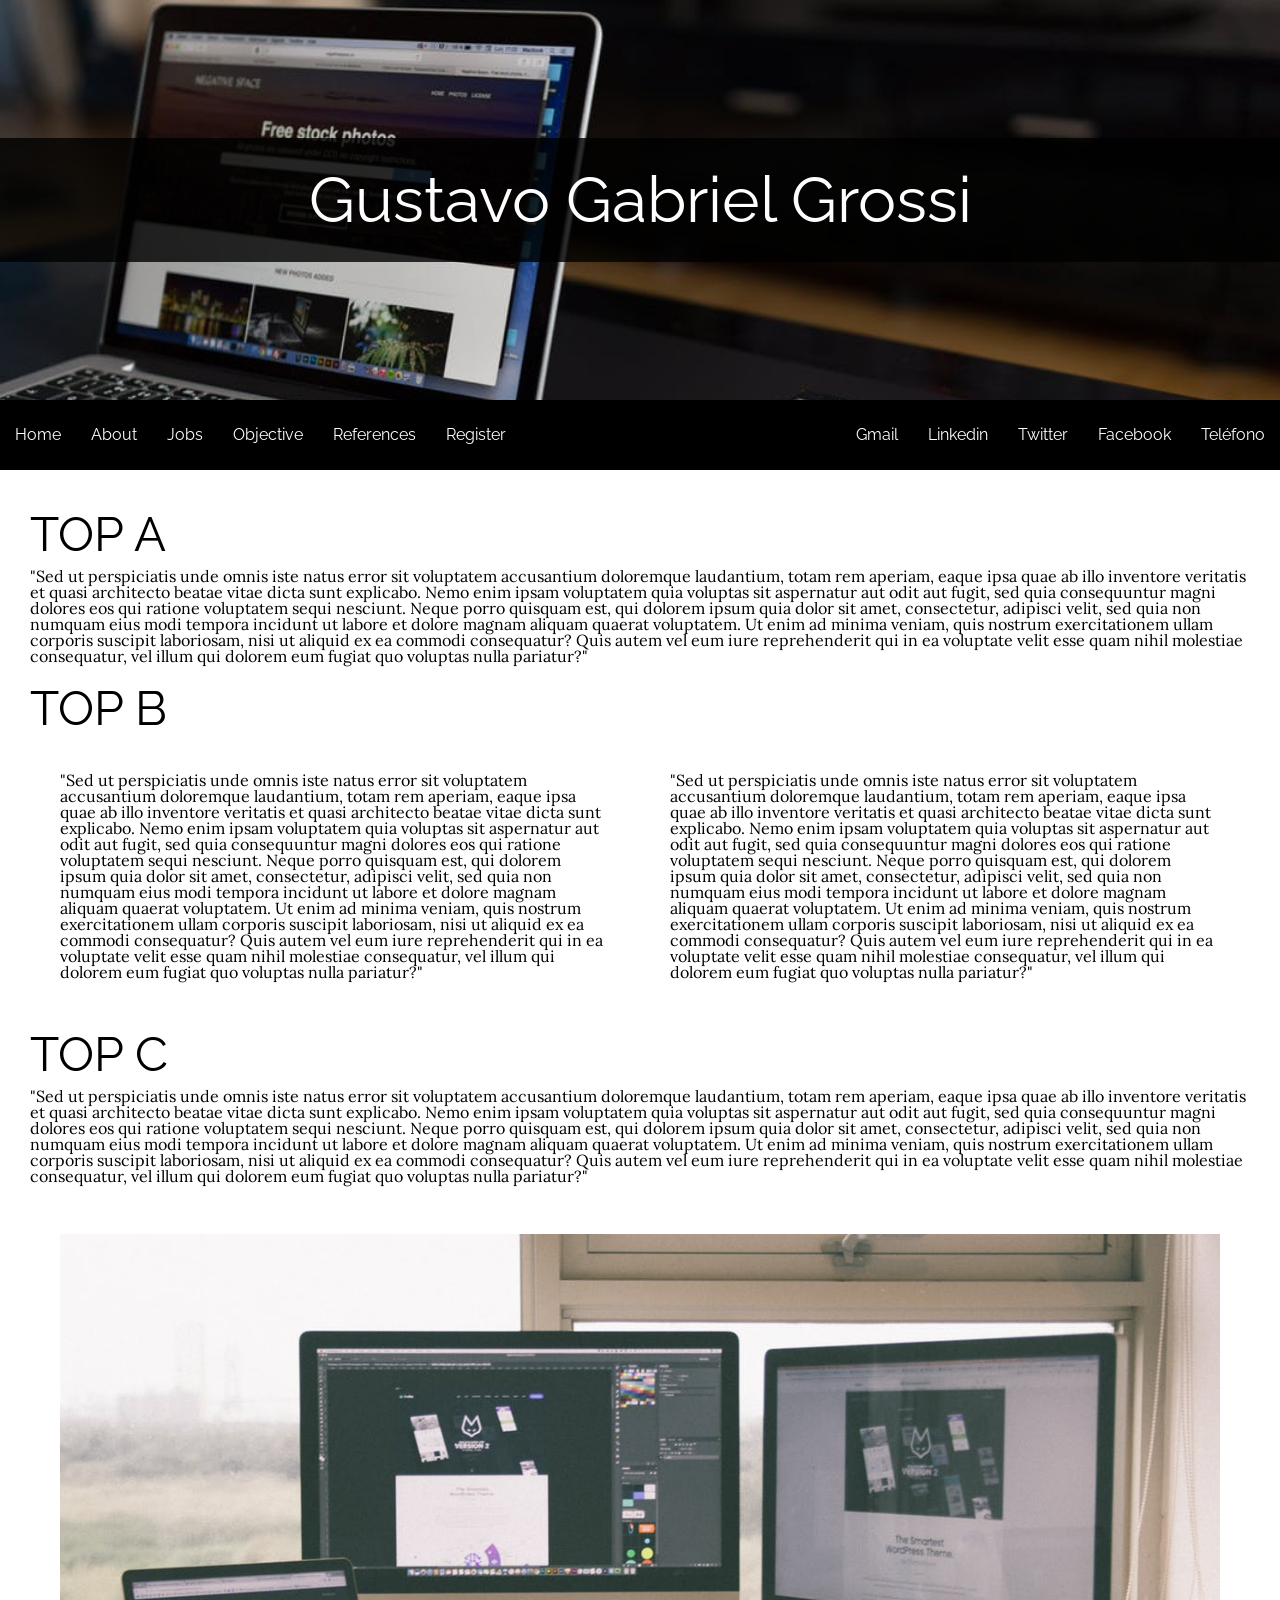
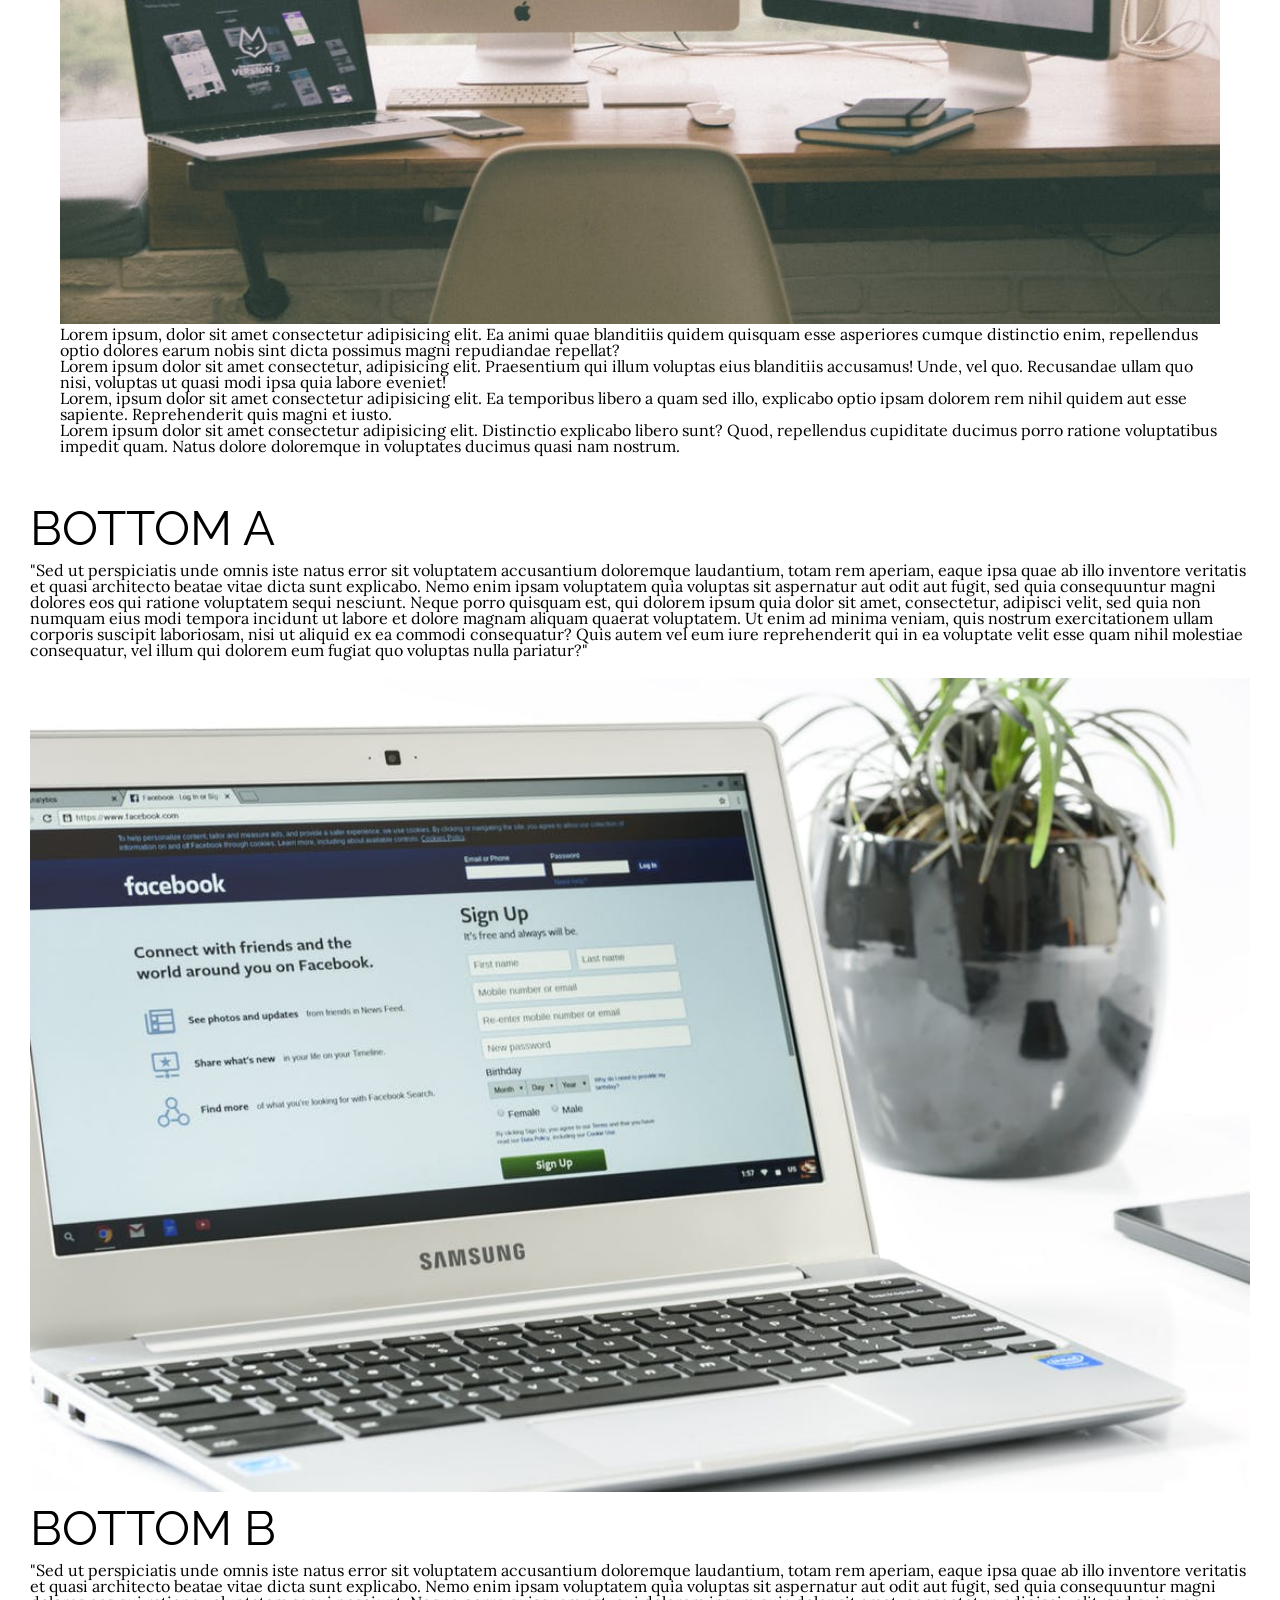
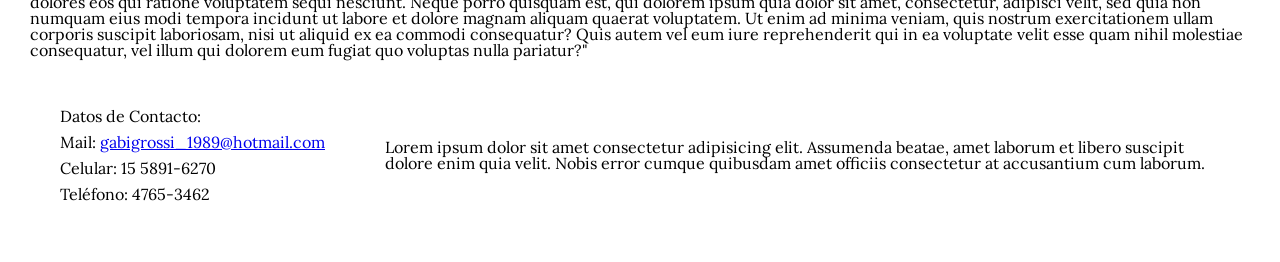
==== html/index.html @ 8b549873 "Update clase 5." ====
<!DOCTYPE html>
<html>

<head>
    <meta charset="utf-8" />
    <meta http-equiv="X-UA-Compatible" content="IE=edge">
    <title>My Web</title>
    <meta name="viewport" content="width=device-width, initial-scale=1">
    <link rel="stylesheet" type="text/css" href="../css/default.css" />
</head>

<body>
    <!-- Make a comment with pushing CRTL+K->C  -->
    <header class="header">
        <div id="header-img">
            <div id="header-text">
                <h1 class="text-center">Gustavo Gabriel Grossi</h1>
            </div>
        </div>
        <nav id="nav">
            <ul class="navbar">
                <li>
                    <a href="index.html">Home</a>
                </li>
                <li>
                    <a href="about.html">About</a>
                </li>
                <li>
                    <a href="jobs.html">Jobs</a>
                </li>
                <li>
                    <a href="objective.html">Objective</a>
                </li>
                <li>
                    <a href="references.html">References</a>
                </li>
                <li>
                    <a href="register.html">Register</a>
                </li>
            </ul>
            <ul class="navbar-content">
                <li>
                    <a href="#">Teléfono</a>
                </li>
                <li>
                    <a href="#">Facebook</a>
                </li>
                <li>
                    <a href="#">Twitter</a>
                </li>
                <li>
                    <a href="#">Linkedin</a>
                </li>
                <li>
                    <a href="#">Gmail</a>
                </li>

            </ul>

        </nav>
    </header>

    <div class="wrapper">
        <section id="top-a">
            <div class="h2">TOP A</div>
            <p>"Sed ut perspiciatis unde omnis iste natus error sit voluptatem accusantium doloremque laudantium, totam rem aperiam, eaque ipsa quae ab illo inventore veritatis et quasi architecto beatae vitae dicta sunt explicabo. Nemo enim ipsam voluptatem
                quia voluptas sit aspernatur aut odit aut fugit, sed quia consequuntur magni dolores eos qui ratione voluptatem sequi nesciunt. Neque porro quisquam est, qui dolorem ipsum quia dolor sit amet, consectetur, adipisci velit, sed quia non
                numquam eius modi tempora incidunt ut labore et dolore magnam aliquam quaerat voluptatem. Ut enim ad minima veniam, quis nostrum exercitationem ullam corporis suscipit laboriosam, nisi ut aliquid ex ea commodi consequatur? Quis autem vel
                eum iure reprehenderit qui in ea voluptate velit esse quam nihil molestiae consequatur, vel illum qui dolorem eum fugiat quo voluptas nulla pariatur?"</p>
        </section>
        <section id="top-b">
            <div class="h2">TOP B</div>
            <div class="grid">
                <div class="width-1-2">"Sed ut perspiciatis unde omnis iste natus error sit voluptatem accusantium doloremque laudantium, totam rem aperiam, eaque ipsa quae ab illo inventore veritatis et quasi architecto beatae vitae dicta sunt explicabo. Nemo enim ipsam voluptatem
                    quia voluptas sit aspernatur aut odit aut fugit, sed quia consequuntur magni dolores eos qui ratione voluptatem sequi nesciunt. Neque porro quisquam est, qui dolorem ipsum quia dolor sit amet, consectetur, adipisci velit, sed quia
                    non numquam eius modi tempora incidunt ut labore et dolore magnam aliquam quaerat voluptatem. Ut enim ad minima veniam, quis nostrum exercitationem ullam corporis suscipit laboriosam, nisi ut aliquid ex ea commodi consequatur? Quis
                    autem vel eum iure reprehenderit qui in ea voluptate velit esse quam nihil molestiae consequatur, vel illum qui dolorem eum fugiat quo voluptas nulla pariatur?"</div>
                <div class="width-1-2">"Sed ut perspiciatis unde omnis iste natus error sit voluptatem accusantium doloremque laudantium, totam rem aperiam, eaque ipsa quae ab illo inventore veritatis et quasi architecto beatae vitae dicta sunt explicabo. Nemo enim ipsam voluptatem
                    quia voluptas sit aspernatur aut odit aut fugit, sed quia consequuntur magni dolores eos qui ratione voluptatem sequi nesciunt. Neque porro quisquam est, qui dolorem ipsum quia dolor sit amet, consectetur, adipisci velit, sed quia
                    non numquam eius modi tempora incidunt ut labore et dolore magnam aliquam quaerat voluptatem. Ut enim ad minima veniam, quis nostrum exercitationem ullam corporis suscipit laboriosam, nisi ut aliquid ex ea commodi consequatur? Quis
                    autem vel eum iure reprehenderit qui in ea voluptate velit esse quam nihil molestiae consequatur, vel illum qui dolorem eum fugiat quo voluptas nulla pariatur?"</div>
            </div>
        </section>
        <section id="top-c">
            <div class="h2">TOP C</div>
            <p>"Sed ut perspiciatis unde omnis iste natus error sit voluptatem accusantium doloremque laudantium, totam rem aperiam, eaque ipsa quae ab illo inventore veritatis et quasi architecto beatae vitae dicta sunt explicabo. Nemo enim ipsam voluptatem
                quia voluptas sit aspernatur aut odit aut fugit, sed quia consequuntur magni dolores eos qui ratione voluptatem sequi nesciunt. Neque porro quisquam est, qui dolorem ipsum quia dolor sit amet, consectetur, adipisci velit, sed quia non
                numquam eius modi tempora incidunt ut labore et dolore magnam aliquam quaerat voluptatem. Ut enim ad minima veniam, quis nostrum exercitationem ullam corporis suscipit laboriosam, nisi ut aliquid ex ea commodi consequatur? Quis autem vel
                eum iure reprehenderit qui in ea voluptate velit esse quam nihil molestiae consequatur, vel illum qui dolorem eum fugiat quo voluptas nulla pariatur?"</p>
        </section>
        <section id="main">
            <article id="article">
                <img src="../image/pexels-photo-251225.jpeg" width="450x">
                <p>Lorem ipsum, dolor sit amet consectetur adipisicing elit. Ea animi quae blanditiis quidem quisquam esse asperiores cumque distinctio enim, repellendus optio dolores earum nobis sint dicta possimus magni repudiandae repellat?</p>
                <p>Lorem ipsum dolor sit amet consectetur, adipisicing elit. Praesentium qui illum voluptas eius blanditiis accusamus! Unde, vel quo. Recusandae ullam quo nisi, voluptas ut quasi modi ipsa quia labore eveniet!</p>
                <p>Lorem, ipsum dolor sit amet consectetur adipisicing elit. Ea temporibus libero a quam sed illo, explicabo optio ipsam dolorem rem nihil quidem aut esse sapiente. Reprehenderit quis magni et iusto.</p>
                <p>Lorem ipsum dolor sit amet consectetur adipisicing elit. Distinctio explicabo libero sunt? Quod, repellendus cupiditate ducimus porro ratione voluptatibus impedit quam. Natus dolore doloremque in voluptates ducimus quasi nam nostrum.</p>
            </article>
        </section>
        <section id="bottom-a">
            <div class="h2">BOTTOM A</div>
            <p>"Sed ut perspiciatis unde omnis iste natus error sit voluptatem accusantium doloremque laudantium, totam rem aperiam, eaque ipsa quae ab illo inventore veritatis et quasi architecto beatae vitae dicta sunt explicabo. Nemo enim ipsam voluptatem
                quia voluptas sit aspernatur aut odit aut fugit, sed quia consequuntur magni dolores eos qui ratione voluptatem sequi nesciunt. Neque porro quisquam est, qui dolorem ipsum quia dolor sit amet, consectetur, adipisci velit, sed quia non
                numquam eius modi tempora incidunt ut labore et dolore magnam aliquam quaerat voluptatem. Ut enim ad minima veniam, quis nostrum exercitationem ullam corporis suscipit laboriosam, nisi ut aliquid ex ea commodi consequatur? Quis autem vel
                eum iure reprehenderit qui in ea voluptate velit esse quam nihil molestiae consequatur, vel illum qui dolorem eum fugiat quo voluptas nulla pariatur?"</p>
        </section>
        <section id="bottom-b">
            <img src="../image/facebook-login-office-laptop-business-162622.jpeg">
            <div class="h2">BOTTOM B</div>
            <p>"Sed ut perspiciatis unde omnis iste natus error sit voluptatem accusantium doloremque laudantium, totam rem aperiam, eaque ipsa quae ab illo inventore veritatis et quasi architecto beatae vitae dicta sunt explicabo. Nemo enim ipsam voluptatem
                quia voluptas sit aspernatur aut odit aut fugit, sed quia consequuntur magni dolores eos qui ratione voluptatem sequi nesciunt. Neque porro quisquam est, qui dolorem ipsum quia dolor sit amet, consectetur, adipisci velit, sed quia non
                numquam eius modi tempora incidunt ut labore et dolore magnam aliquam quaerat voluptatem. Ut enim ad minima veniam, quis nostrum exercitationem ullam corporis suscipit laboriosam, nisi ut aliquid ex ea commodi consequatur? Quis autem vel
                eum iure reprehenderit qui in ea voluptate velit esse quam nihil molestiae consequatur, vel illum qui dolorem eum fugiat quo voluptas nulla pariatur?"</p>
        </section>
        <footer class="grid" id="footer">
            <section class="width-1-2">
                <p>Datos de Contacto:</p>
                <ul class="list">
                    <li>Mail: <a href="mailt:gabigrossi_1989@hotmail.com">gabigrossi_1989@hotmail.com</a></li>
                    <li>Celular: 15 5891-6270</li>
                    <li>Teléfono: 4765-3462</li>
                </ul>
            </section>
            <section class="width-1-2">
                <p>Lorem ipsum dolor sit amet consectetur adipisicing elit. Assumenda beatae, amet laborum et libero suscipit dolore enim quia velit. Nobis error cumque quibusdam amet officiis consectetur at accusantium cum laborum.</p>
            </section>
        </footer>
    </div>
</body>

</html>
---- css/default.css ----
@import url('https://fonts.googleapis.com/css?family=Raleway');
@import url('https://fonts.googleapis.com/css?family=Lora');

/****
STYLE GUIDE
0. RESET
1. LAYOUT
    0. MARGINS
    1. LIST
    2. GRID
    3. TEXT
2. NAVBAR
3. SPECIFICS ITEMS
4. MEDIAQUERY
-----------------
*/


/* -------- 0. RESET -------- */


/* http://meyerweb.com/eric/tools/css/reset/ 
v2.0 | 20110126
License: none (public domain)
*/

html,
body,
div,
span,
applet,
object,
iframe,
h1,
h2,
h3,
h4,
h5,
h6,
p,
blockquote,
pre,
a,
abbr,
acronym,
address,
big,
cite,
code,
del,
dfn,
em,
img,
ins,
kbd,
q,
s,
samp,
small,
strike,
strong,
sub,
sup,
tt,
var,
b,
u,
i,
center,
dl,
dt,
dd,
ol,
ul,
li,
fieldset,
form,
label,
legend,
table,
caption,
tbody,
tfoot,
thead,
tr,
th,
td,
article,
aside,
canvas,
details,
embed,
figure,
figcaption,
footer,
header,
hgroup,
menu,
nav,
output,
ruby,
section,
summary,
time,
mark,
audio,
video {
    margin: 0;
    padding: 0;
    border: 0;
    font-size: 100%;
    font: inherit;
    vertical-align: baseline;
}


/* HTML5 display-role reset for older browsers */

article,
aside,
details,
figcaption,
figure,
footer,
header,
hgroup,
menu,
nav,
section {
    display: block;
}

body {
    line-height: 1;
}

ol,
ul {
    list-style: none;
}

blockquote,
q {
    quotes: none;
}

blockquote:before,
blockquote:after,
q:before,
q:after {
    content: '';
    content: none;
}

table {
    border-collapse: collapse;
    border-spacing: 0;
}


/* -------- 1. LAYOUT -------- */

body {
    text-align: center;
    font: 1rem/1 'Roboto';
    background: rgb(6, 1, 48);
    max-width: 2200px;
    margin: auto;
}

div.wrapper {
    text-align: left;
    background: white;
    padding: 30px;
    max-width: 2200px;
    margin: auto;
    font-family: 'Lora', serif;
}

h1,
.h1 {
    font-size: 4rem;
    font-family: 'Raleway', sans-serif;
    margin: 10px 0px;
}

h2,
.h2 {
    font-size: 3rem;
    font-family: 'Raleway', sans-serif;
    margin: 10px 0px;
}

section {
    margin-top: 20px;
}

img {
    width: 100%;
    height: auto;
}


/* ---- 0. MARGINS ---- */

.margin-small-top {
    margin-top: 8px;
}

.margin-top {
    margin-top: 16px;
}

.margin-large-top {
    margin-top: 22px;
}

.margin-small-bottom {
    margin-bottom: 8px;
}

.margin-bottom {
    margin-bottom: 16px;
}

.margin-large-bottom {
    margin-bottom: 22px;
}

.margin-remove-top {
    margin-top: 0;
}

.margin-remove-bottom {
    margin-top: 0;
}


/* ---- 1. LIST ---- */

.list li {
    margin-top: 10px;
    list-style-type: none;
}

.list-inline {
    padding-left: 0;
}

.list-inline li {
    display: inline;
}


/* ---- 2. GRID ---- */

.grid {
    display: grid;
    grid-template-columns: auto auto auto;
}

.grid>.width-1-2 {
    padding: 30px;
    vertical-align: middle;
    align-content: center;
}


/* ---- 3. TEXT ---- */

.text-center {
    text-align: center;
}

.text-middle {
    display: flex;
    align-items: center;
}


/* -------- 2. NAVBAR -------- */

nav {
    overflow: hidden;
    background: #000;
    width: 100%
}

ul.navbar,
ul.navbar-content {
    list-style-type: none;
    margin: 0;
    padding: 0;
    font-family: 'Raleway', sans-serif;
}

.navbar li {
    float: left;
}

.navbar li a {
    padding: 15px 15px;
    color: #fff;
    text-decoration: none;
    text-align: center;
    height: 40px;
    display: flex;
    align-items: center;
}

.navbar li a:hover,
.navbar-content li a:hover {
    background: #ddd;
    color: #222;
}

.navbar-content li {
    float: right;
}

.navbar-content li a {
    text-align: center;
    display: flex;
    height: 40px;
    align-items: center;
    justify-content: flex-end;
    padding: 15px 15px;
    text-decoration: none;
    color: #fff;
}


/* -------- 3. SPECIFICS ITEMS -------- */

#header-img {
    background-image: url(../image/pexels-photo.jpg);
    background-size: cover;
    background-position: 50% 50%;
    background-repeat: no-repeat;
    background-attachment: fixed;
    min-height: 400px;
    display: flex;
    align-items: center;
}

#header-text {
    background-color: rgba(0, 0, 0, 0.8);
    color: white;
    width: 100%;
    text-align: center;
    display: flex;
    align-items: center;
    justify-content: center;
    padding: 20px;
}

#main {
    display: grid;
    grid-template-columns: auto auto auto;
}

#top-a {
    margin-top: 0;
}

#article {
    float: left;
    padding: 30px;
}

#aside {
    float: left;
    padding: 30px;
}

#footer {
    clear: both;
    width: 100%;
}


/* -------- 4. MEDIAQUERY -------- */

@media screen and (max-device-width: 1024px) {
    .navbar-content li a {
        display: none;
    }
}

@media screen and (max-device-width: 780px) {
    h1,
    .h1 {
        font-size: 3rem;
        font-family: 'Raleway', sans-serif;
        margin: 10px 0px;
    }
    h2,
    .h2 {
        font-size: 2rem;
        font-family: 'Raleway', sans-serif;
        margin: 10px 0px;
    }
    .grid {
        display: block;
    }
    .grid>.width-1-2 {
        text-align: left;
        padding: inherit;
    }
    #article {
        float: left;
        padding: inherit;
    }
}

@media screen and (max-device-width: 480px) {
    h1,
    .h1 {
        font-size: 32px;
        font-family: 'Raleway', sans-serif;
        margin: 10px 0px;
    }
    h2,
    .h2 {
        font-size: 24px;
        font-family: 'Raleway', sans-serif;
        margin: 10px 0px;
    }
}
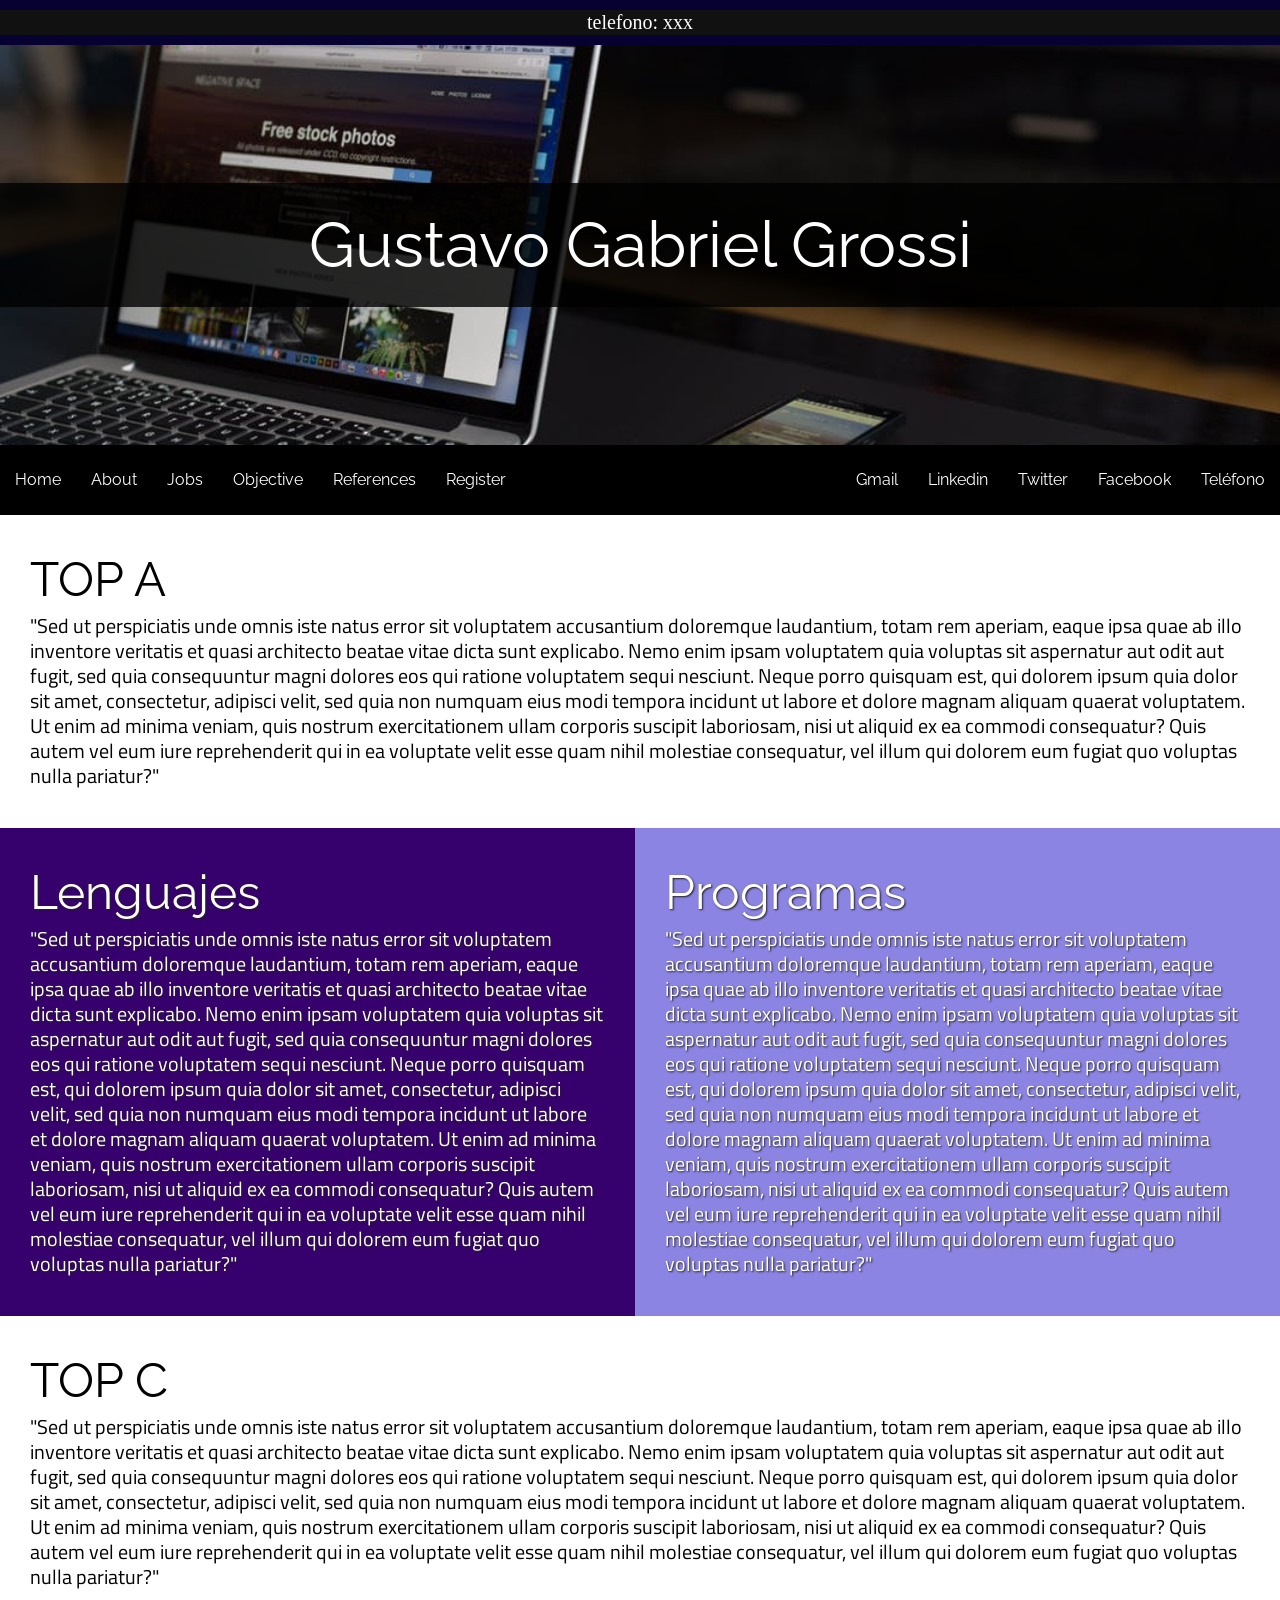
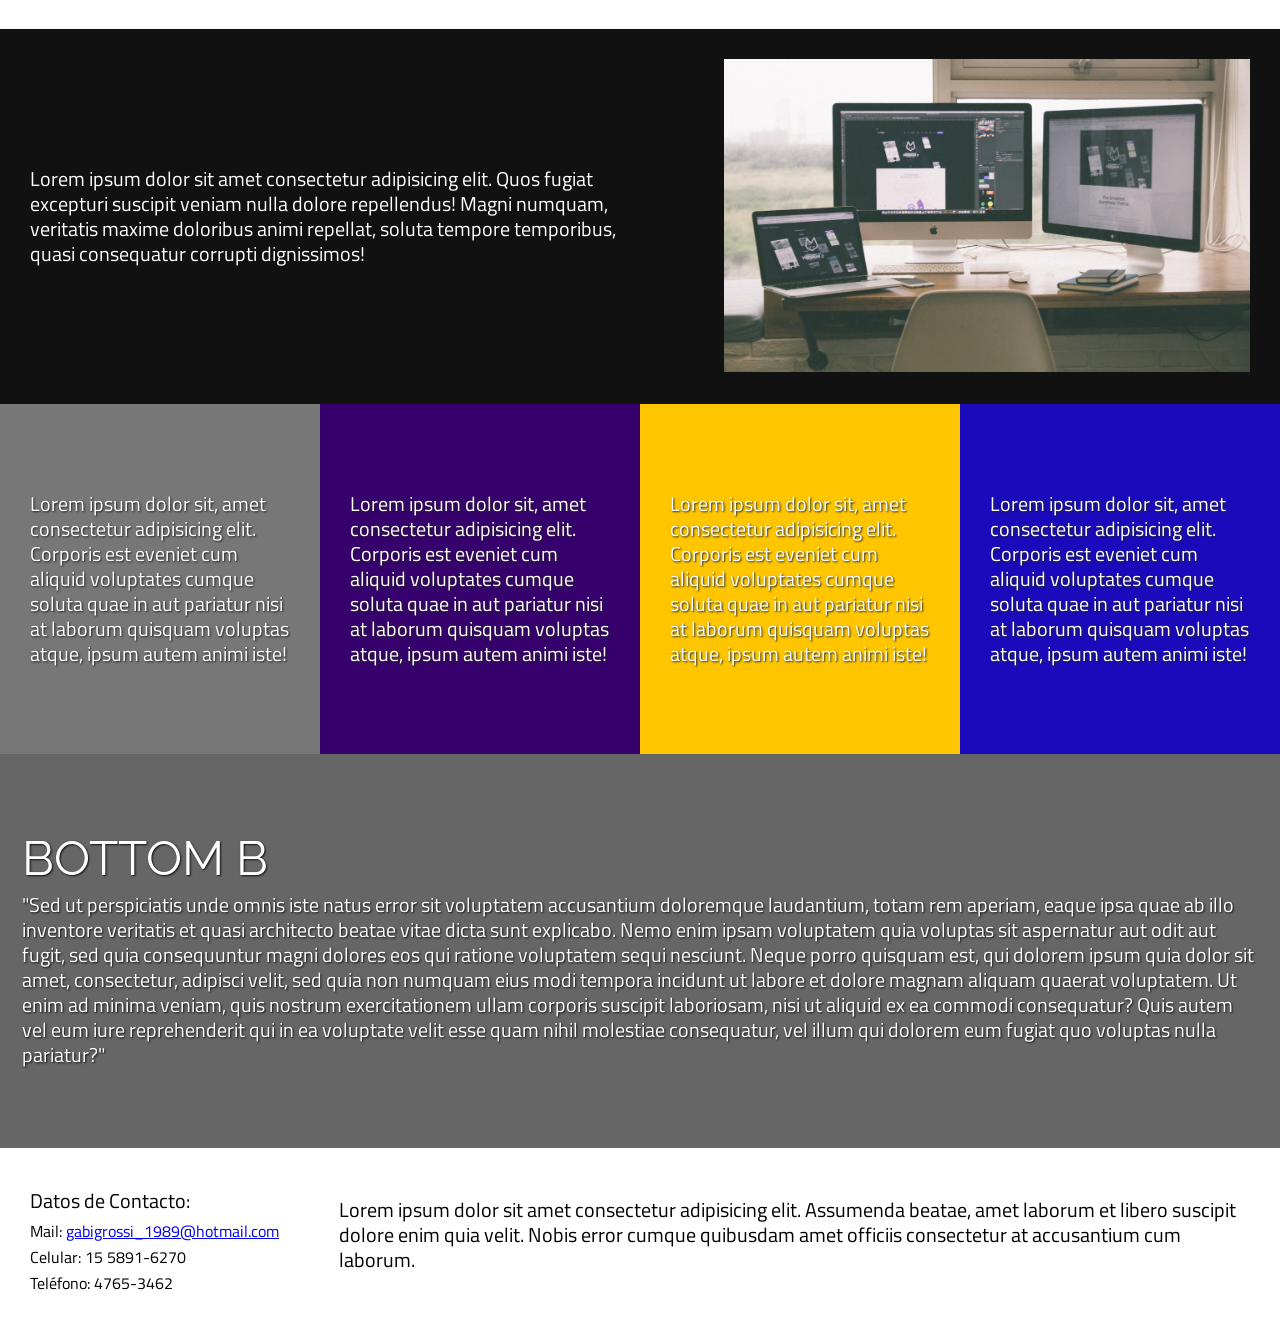
==== commit a687823f: "Update the project" ====
--- a/html/index.html
+++ b/html/index.html
@@ -12,6 +12,9 @@
 <body>
     <!-- Make a comment with pushing CRTL+K->C  -->
     <header class="header">
+        <div id="toolbar" class="full-container second-background">
+            <p>telefono: xxx</p>
+        </div>
         <div id="header-img">
             <div id="header-text">
                 <h1 class="text-center">Gustavo Gabriel Grossi</h1>
@@ -68,17 +71,22 @@
                 numquam eius modi tempora incidunt ut labore et dolore magnam aliquam quaerat voluptatem. Ut enim ad minima veniam, quis nostrum exercitationem ullam corporis suscipit laboriosam, nisi ut aliquid ex ea commodi consequatur? Quis autem vel
                 eum iure reprehenderit qui in ea voluptate velit esse quam nihil molestiae consequatur, vel illum qui dolorem eum fugiat quo voluptas nulla pariatur?"</p>
         </section>
-        <section id="top-b">
-            <div class="h2">TOP B</div>
+        <section id="top-b" class="full-container first-background">
             <div class="grid">
-                <div class="width-1-2">"Sed ut perspiciatis unde omnis iste natus error sit voluptatem accusantium doloremque laudantium, totam rem aperiam, eaque ipsa quae ab illo inventore veritatis et quasi architecto beatae vitae dicta sunt explicabo. Nemo enim ipsam voluptatem
-                    quia voluptas sit aspernatur aut odit aut fugit, sed quia consequuntur magni dolores eos qui ratione voluptatem sequi nesciunt. Neque porro quisquam est, qui dolorem ipsum quia dolor sit amet, consectetur, adipisci velit, sed quia
-                    non numquam eius modi tempora incidunt ut labore et dolore magnam aliquam quaerat voluptatem. Ut enim ad minima veniam, quis nostrum exercitationem ullam corporis suscipit laboriosam, nisi ut aliquid ex ea commodi consequatur? Quis
-                    autem vel eum iure reprehenderit qui in ea voluptate velit esse quam nihil molestiae consequatur, vel illum qui dolorem eum fugiat quo voluptas nulla pariatur?"</div>
-                <div class="width-1-2">"Sed ut perspiciatis unde omnis iste natus error sit voluptatem accusantium doloremque laudantium, totam rem aperiam, eaque ipsa quae ab illo inventore veritatis et quasi architecto beatae vitae dicta sunt explicabo. Nemo enim ipsam voluptatem
-                    quia voluptas sit aspernatur aut odit aut fugit, sed quia consequuntur magni dolores eos qui ratione voluptatem sequi nesciunt. Neque porro quisquam est, qui dolorem ipsum quia dolor sit amet, consectetur, adipisci velit, sed quia
-                    non numquam eius modi tempora incidunt ut labore et dolore magnam aliquam quaerat voluptatem. Ut enim ad minima veniam, quis nostrum exercitationem ullam corporis suscipit laboriosam, nisi ut aliquid ex ea commodi consequatur? Quis
-                    autem vel eum iure reprehenderit qui in ea voluptate velit esse quam nihil molestiae consequatur, vel illum qui dolorem eum fugiat quo voluptas nulla pariatur?"</div>
+                <div class="panel-box panel-box-second">
+                    <h2>Lenguajes</h2>
+                    <p>"Sed ut perspiciatis unde omnis iste natus error sit voluptatem accusantium doloremque laudantium, totam rem aperiam, eaque ipsa quae ab illo inventore veritatis et quasi architecto beatae vitae dicta sunt explicabo. Nemo enim ipsam
+                        voluptatem quia voluptas sit aspernatur aut odit aut fugit, sed quia consequuntur magni dolores eos qui ratione voluptatem sequi nesciunt. Neque porro quisquam est, qui dolorem ipsum quia dolor sit amet, consectetur, adipisci velit,
+                        sed quia non numquam eius modi tempora incidunt ut labore et dolore magnam aliquam quaerat voluptatem. Ut enim ad minima veniam, quis nostrum exercitationem ullam corporis suscipit laboriosam, nisi ut aliquid ex ea commodi consequatur?
+                        Quis autem vel eum iure reprehenderit qui in ea voluptate velit esse quam nihil molestiae consequatur, vel illum qui dolorem eum fugiat quo voluptas nulla pariatur?"</p>
+                </div>
+                <div class="panel-box panel-box-third">
+                    <h2>Programas</h2>
+                    <p>"Sed ut perspiciatis unde omnis iste natus error sit voluptatem accusantium doloremque laudantium, totam rem aperiam, eaque ipsa quae ab illo inventore veritatis et quasi architecto beatae vitae dicta sunt explicabo. Nemo enim ipsam
+                        voluptatem quia voluptas sit aspernatur aut odit aut fugit, sed quia consequuntur magni dolores eos qui ratione voluptatem sequi nesciunt. Neque porro quisquam est, qui dolorem ipsum quia dolor sit amet, consectetur, adipisci velit,
+                        sed quia non numquam eius modi tempora incidunt ut labore et dolore magnam aliquam quaerat voluptatem. Ut enim ad minima veniam, quis nostrum exercitationem ullam corporis suscipit laboriosam, nisi ut aliquid ex ea commodi consequatur?
+                        Quis autem vel eum iure reprehenderit qui in ea voluptate velit esse quam nihil molestiae consequatur, vel illum qui dolorem eum fugiat quo voluptas nulla pariatur?"</p>
+                </div>
             </div>
         </section>
         <section id="top-c">
@@ -88,29 +96,53 @@
                 numquam eius modi tempora incidunt ut labore et dolore magnam aliquam quaerat voluptatem. Ut enim ad minima veniam, quis nostrum exercitationem ullam corporis suscipit laboriosam, nisi ut aliquid ex ea commodi consequatur? Quis autem vel
                 eum iure reprehenderit qui in ea voluptate velit esse quam nihil molestiae consequatur, vel illum qui dolorem eum fugiat quo voluptas nulla pariatur?"</p>
         </section>
-        <section id="main">
-            <article id="article">
-                <img src="../image/pexels-photo-251225.jpeg" width="450x">
-                <p>Lorem ipsum, dolor sit amet consectetur adipisicing elit. Ea animi quae blanditiis quidem quisquam esse asperiores cumque distinctio enim, repellendus optio dolores earum nobis sint dicta possimus magni repudiandae repellat?</p>
-                <p>Lorem ipsum dolor sit amet consectetur, adipisicing elit. Praesentium qui illum voluptas eius blanditiis accusamus! Unde, vel quo. Recusandae ullam quo nisi, voluptas ut quasi modi ipsa quia labore eveniet!</p>
-                <p>Lorem, ipsum dolor sit amet consectetur adipisicing elit. Ea temporibus libero a quam sed illo, explicabo optio ipsam dolorem rem nihil quidem aut esse sapiente. Reprehenderit quis magni et iusto.</p>
-                <p>Lorem ipsum dolor sit amet consectetur adipisicing elit. Distinctio explicabo libero sunt? Quod, repellendus cupiditate ducimus porro ratione voluptatibus impedit quam. Natus dolore doloremque in voluptates ducimus quasi nam nostrum.</p>
+        <section id="main" class="full-container second-background">
+            <article id="article" class="flex flex-middle uk-flex-wrap flex-space-between">
+                <div>
+                    <h2></h2>
+                    <p>
+                        Lorem ipsum dolor sit amet consectetur adipisicing elit. Quos fugiat excepturi suscipit veniam nulla dolore repellendus! Magni numquam, veritatis maxime doloribus animi repellat, soluta tempore temporibus, quasi consequatur corrupti dignissimos!
+                    </p>
+                </div>
             </article>
+            <aside id="aside">
+                <img src="../image/pexels-photo-251225.jpeg">
+            </aside>
         </section>
-        <section id="bottom-a">
-            <div class="h2">BOTTOM A</div>
-            <p>"Sed ut perspiciatis unde omnis iste natus error sit voluptatem accusantium doloremque laudantium, totam rem aperiam, eaque ipsa quae ab illo inventore veritatis et quasi architecto beatae vitae dicta sunt explicabo. Nemo enim ipsam voluptatem
-                quia voluptas sit aspernatur aut odit aut fugit, sed quia consequuntur magni dolores eos qui ratione voluptatem sequi nesciunt. Neque porro quisquam est, qui dolorem ipsum quia dolor sit amet, consectetur, adipisci velit, sed quia non
-                numquam eius modi tempora incidunt ut labore et dolore magnam aliquam quaerat voluptatem. Ut enim ad minima veniam, quis nostrum exercitationem ullam corporis suscipit laboriosam, nisi ut aliquid ex ea commodi consequatur? Quis autem vel
-                eum iure reprehenderit qui in ea voluptate velit esse quam nihil molestiae consequatur, vel illum qui dolorem eum fugiat quo voluptas nulla pariatur?"</p>
+        <section id="bottom-a" class="full-container">
+            <div class="grid" style="min-height: 350px;">
+                <div class="panel-box panel-box-first flex flex-middle">
+                    <p>
+                        Lorem ipsum dolor sit, amet consectetur adipisicing elit. Corporis est eveniet cum aliquid voluptates cumque soluta quae in aut pariatur nisi at laborum quisquam voluptas atque, ipsum autem animi iste!
+                    </p>
+                </div>
+                <div class="panel-box panel-box-fifth flex flex-middle">
+                    <p>
+                        Lorem ipsum dolor sit, amet consectetur adipisicing elit. Corporis est eveniet cum aliquid voluptates cumque soluta quae in aut pariatur nisi at laborum quisquam voluptas atque, ipsum autem animi iste!
+                    </p>
+                </div>
+                <div class="panel-box panel-box-sixth flex flex-middle">
+                    <p>
+                        Lorem ipsum dolor sit, amet consectetur adipisicing elit. Corporis est eveniet cum aliquid voluptates cumque soluta quae in aut pariatur nisi at laborum quisquam voluptas atque, ipsum autem animi iste!
+                    </p>
+                </div>
+                <div class="panel-box panel-box-forth flex flex-middle">
+                    <p>
+                        Lorem ipsum dolor sit, amet consectetur adipisicing elit. Corporis est eveniet cum aliquid voluptates cumque soluta quae in aut pariatur nisi at laborum quisquam voluptas atque, ipsum autem animi iste!
+                    </p>
+                </div>
+            </div>
         </section>
-        <section id="bottom-b">
-            <img src="../image/facebook-login-office-laptop-business-162622.jpeg">
-            <div class="h2">BOTTOM B</div>
-            <p>"Sed ut perspiciatis unde omnis iste natus error sit voluptatem accusantium doloremque laudantium, totam rem aperiam, eaque ipsa quae ab illo inventore veritatis et quasi architecto beatae vitae dicta sunt explicabo. Nemo enim ipsam voluptatem
-                quia voluptas sit aspernatur aut odit aut fugit, sed quia consequuntur magni dolores eos qui ratione voluptatem sequi nesciunt. Neque porro quisquam est, qui dolorem ipsum quia dolor sit amet, consectetur, adipisci velit, sed quia non
-                numquam eius modi tempora incidunt ut labore et dolore magnam aliquam quaerat voluptatem. Ut enim ad minima veniam, quis nostrum exercitationem ullam corporis suscipit laboriosam, nisi ut aliquid ex ea commodi consequatur? Quis autem vel
-                eum iure reprehenderit qui in ea voluptate velit esse quam nihil molestiae consequatur, vel illum qui dolorem eum fugiat quo voluptas nulla pariatur?"</p>
+        <section id="bottom-b" class="full-container" style="background-image: url('../image/facebook-login-office-laptop-business-162622.jpeg'); background-attachment: fixed; background-position: 50% 50%; background-size: cover; background-repeat: no-repeat;">
+            <div class="overlay-background padding-large flex flex-middle" style="min-height: 350px;">
+                <div>
+                    <div class="h2">BOTTOM B</div>
+                    <p>"Sed ut perspiciatis unde omnis iste natus error sit voluptatem accusantium doloremque laudantium, totam rem aperiam, eaque ipsa quae ab illo inventore veritatis et quasi architecto beatae vitae dicta sunt explicabo. Nemo enim ipsam
+                        voluptatem quia voluptas sit aspernatur aut odit aut fugit, sed quia consequuntur magni dolores eos qui ratione voluptatem sequi nesciunt. Neque porro quisquam est, qui dolorem ipsum quia dolor sit amet, consectetur, adipisci velit,
+                        sed quia non numquam eius modi tempora incidunt ut labore et dolore magnam aliquam quaerat voluptatem. Ut enim ad minima veniam, quis nostrum exercitationem ullam corporis suscipit laboriosam, nisi ut aliquid ex ea commodi consequatur?
+                        Quis autem vel eum iure reprehenderit qui in ea voluptate velit esse quam nihil molestiae consequatur, vel illum qui dolorem eum fugiat quo voluptas nulla pariatur?"</p>
+                </div>
+            </div>
         </section>
         <footer class="grid" id="footer">
             <section class="width-1-2">
--- a/css/default.css
+++ b/css/default.css
@@ -1,5 +1,5 @@
 @import url('https://fonts.googleapis.com/css?family=Raleway');
-@import url('https://fonts.googleapis.com/css?family=Lora');
+@import url('https://fonts.googleapis.com/css?family=Titillium+Web');
 
 /****
 STYLE GUIDE
@@ -171,37 +171,99 @@
 div.wrapper {
     text-align: left;
     background: white;
-    padding: 30px;
     max-width: 2200px;
     margin: auto;
-    font-family: 'Lora', serif;
+    font-family: 'Titillium Web', serif;
+}
+
+h1,
+h2,
+h3,
+h4,
+h5,
+h6,
+.h1,
+.h2,
+.h3,
+.h4,
+.h5,
+.h6 {
+    font-family: 'Raleway', sans-serif;
 }
 
 h1,
 .h1 {
     font-size: 4rem;
-    font-family: 'Raleway', sans-serif;
     margin: 10px 0px;
 }
 
 h2,
 .h2 {
     font-size: 3rem;
-    font-family: 'Raleway', sans-serif;
     margin: 10px 0px;
 }
 
+p {
+    font-size: 20px;
+    line-height: 25px;
+    margin: 10px 0px;
+}
+
 section {
-    margin-top: 20px;
+    padding: 30px;
+}
+
+section.full-container {
+    padding: 0px;
 }
 
 img {
-    width: 100%;
+    max-width: 100%;
     height: auto;
 }
 
+.flex {
+    display: flex;
+}
+
+.flex-middle {
+    align-items: center;
+}
+
+.flex-center {
+    justify-content: center;
+}
+
+.flex-wrap {
+    flex-wrap: wrap;
+}
+
+.flex-space-between {
+    align-content: space-between;
+}
+
+.flex-space-around {
+    align-content: space-around;
+}
+
 
 /* ---- 0. MARGINS ---- */
+
+.margin-small {
+    margin: 8px;
+}
+
+.margin {
+    margin: 16px;
+}
+
+.margin-large {
+    margin: 22px;
+}
+
+.margin-remove {
+    margin: 0;
+}
 
 .margin-small-top {
     margin-top: 8px;
@@ -215,6 +277,10 @@
     margin-top: 22px;
 }
 
+.margin-remove-top {
+    margin-top: 0;
+}
+
 .margin-small-bottom {
     margin-bottom: 8px;
 }
@@ -227,16 +293,127 @@
     margin-bottom: 22px;
 }
 
-.margin-remove-top {
-    margin-top: 0;
-}
-
 .margin-remove-bottom {
     margin-top: 0;
 }
 
-
-/* ---- 1. LIST ---- */
+.margin-small-left {
+    margin-left: 8px;
+}
+
+.margin-left {
+    margin-left: 16px;
+}
+
+.margin-large-left {
+    margin-left: 22px;
+}
+
+.margin-remove-left {
+    margin-top: 0;
+}
+
+.margin-small-right {
+    margin-right: 8px;
+}
+
+.margin-right {
+    margin-right: 16px;
+}
+
+.margin-large-right {
+    margin-right: 22px;
+}
+
+.margin-remove-right {
+    margin-right: 0;
+}
+
+
+/* ---- 1. PADDINGS ---- */
+
+.padding-small {
+    padding: 8px;
+}
+
+.padding {
+    padding: 16px;
+}
+
+.padding-large {
+    padding: 22px;
+}
+
+.padding-remove {
+    padding: 0;
+}
+
+.padding-small-top {
+    padding-top: 8px;
+}
+
+.padding-top {
+    padding-top: 16px;
+}
+
+.padding-large-top {
+    padding-top: 22px;
+}
+
+.padding-remove-top {
+    padding-top: 0;
+}
+
+.padding-small-bottom {
+    padding-bottom: 8px;
+}
+
+.padding-bottom {
+    padding-bottom: 16px;
+}
+
+.padding-large-bottom {
+    padding-bottom: 22px;
+}
+
+.padding-remove-bottom {
+    padding-top: 0;
+}
+
+.padding-small-left {
+    padding-left: 8px;
+}
+
+.padding-left {
+    padding-left: 16px;
+}
+
+.padding-large-left {
+    padding-left: 22px;
+}
+
+.padding-remove-left {
+    padding-top: 0;
+}
+
+.padding-small-right {
+    padding-right: 8px;
+}
+
+.padding-right {
+    padding-right: 16px;
+}
+
+.padding-large-right {
+    padding-right: 22px;
+}
+
+.padding-remove-right {
+    padding-right: 0;
+}
+
+
+/* ---- 2. LIST ---- */
 
 .list li {
     margin-top: 10px;
@@ -252,29 +429,105 @@
 }
 
 
-/* ---- 2. GRID ---- */
+/* ---- 3. GRID ---- */
 
 .grid {
     display: grid;
-    grid-template-columns: auto auto auto;
-}
-
-.grid>.width-1-2 {
+    grid-template-columns: auto auto auto auto auto auto auto auto auto auto auto auto;
+}
+
+.grid>* {
     padding: 30px;
     vertical-align: middle;
     align-content: center;
 }
 
 
-/* ---- 3. TEXT ---- */
+/* ---- 4. TEXT ---- */
 
 .text-center {
     text-align: center;
 }
 
-.text-middle {
-    display: flex;
-    align-items: center;
+.text-first {
+    color: #AD7CE0;
+}
+
+.text-second {
+    color: #A17D00;
+}
+
+.text-third {
+    color: #FFEF00;
+}
+
+.text-forth {
+    color: #FFC600;
+}
+
+.text-fifth {
+    color: #36006D;
+}
+
+.text-white {
+    color: #fff;
+}
+
+.text-black {
+    color: #000;
+}
+
+
+/* ---- 5. PANEL BOX ---- */
+
+.panel-box {
+    background-color: #111;
+    color: #fff;
+    padding: 30px;
+    text-shadow: 1px 1px 2px #222
+}
+
+.panel-box-first {
+    background-color: #777;
+}
+
+.panel-box-second {
+    background-color: #36006D;
+}
+
+.panel-box-third {
+    background-color: #8C84E2;
+}
+
+.panel-box-forth {
+    background-color: #1A0ABC;
+}
+
+.panel-box-fifth {
+    background-color: #36006D;
+}
+
+.panel-box-sixth {
+    background-color: #FFC600;
+}
+
+
+/* ---- 6. BACKGROUNDS ---- */
+
+.first-background {
+    background-color: #0A0070;
+    color: #fff;
+}
+
+.second-background {
+    background-color: #111;
+    color: #fff;
+}
+
+.overlay-background {
+    background-color: rgba(0, 0, 0, 0.6);
+    color: #fff;
+    text-shadow: 1px 1px 2px #111;
 }
 
 
@@ -407,9 +660,8 @@
         text-align: left;
         padding: inherit;
     }
-    #article {
-        float: left;
-        padding: inherit;
+    #aside {
+        display: none;
     }
 }
 
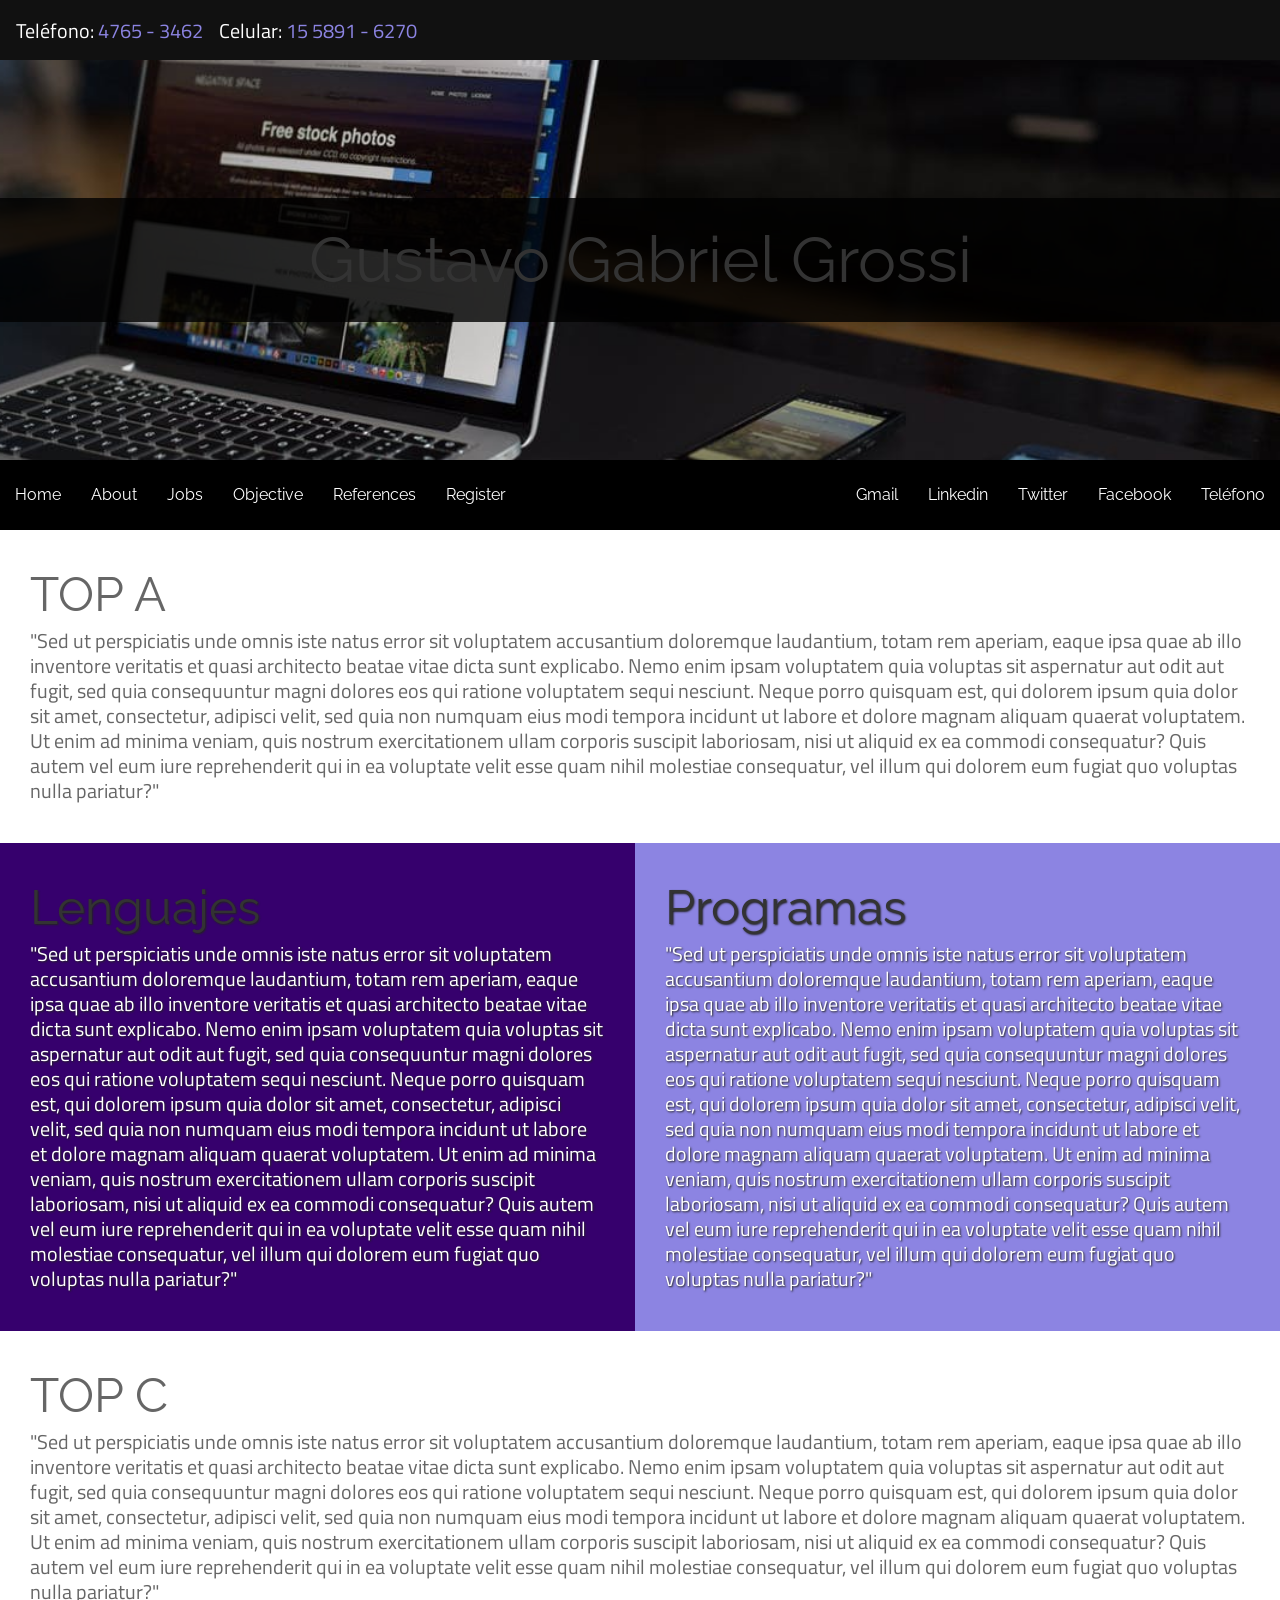
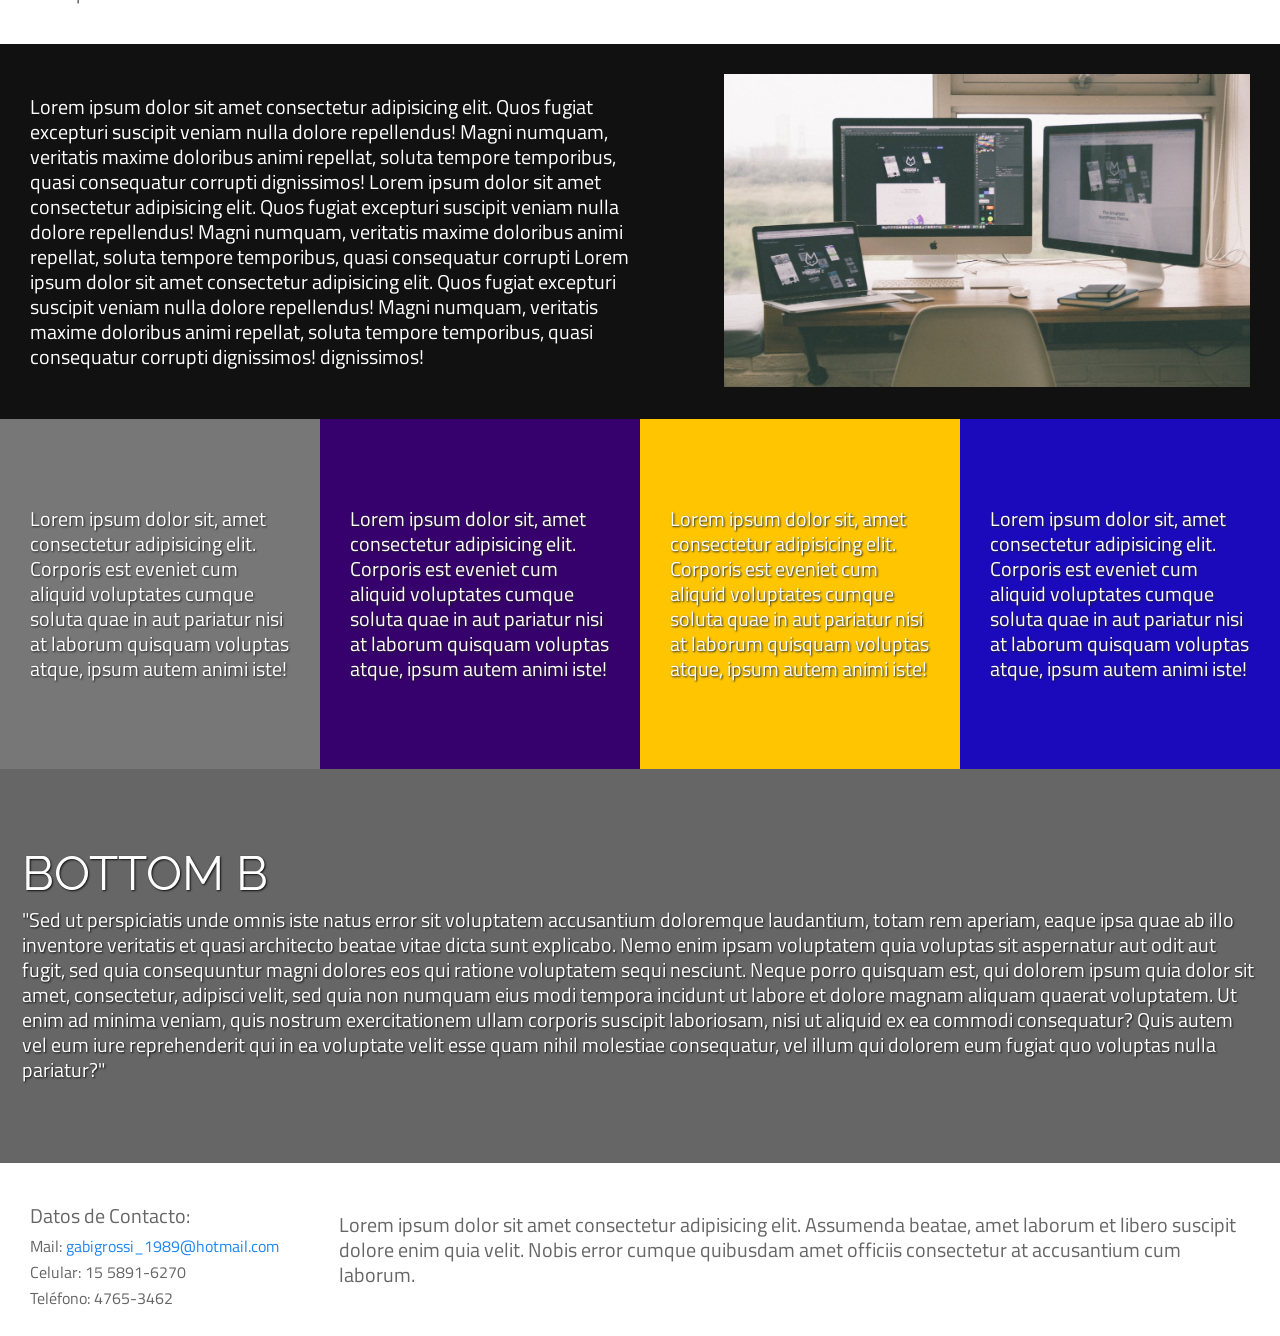
==== commit 3023b521: "Update this files" ====
--- a/html/index.html
+++ b/html/index.html
@@ -6,15 +6,27 @@
     <meta http-equiv="X-UA-Compatible" content="IE=edge">
     <title>My Web</title>
     <meta name="viewport" content="width=device-width, initial-scale=1">
+    <link rel="stylesheet" type="text/css" href="../css/uikit.min.css" />
+    <link rel="stylesheet" type="text/css" href="../css/uikit-rtl.min.css" />
     <link rel="stylesheet" type="text/css" href="../css/default.css" />
 </head>
 
 <body>
     <!-- Make a comment with pushing CRTL+K->C  -->
+    <!-- Menos texto y mas juego con las imágenes y las interacciones con el usuario  -->
     <header class="header">
-        <div id="toolbar" class="full-container second-background">
-            <p>telefono: xxx</p>
-        </div>
+        <section id="toolbar" class="full-container second-background width-100 flex flex-middle flex-space-between" style="min-height: 60px;">
+            <div class="padding-left">
+                <p class=" margin-remove">
+                    Teléfono: <a href="tel:541147653462">4765 - 3462</a>
+                </p>
+            </div>
+            <div class="padding-left">
+                <p class=" margin-remove">
+                    Celular: <a href="tel:5491158916270">15 5891 - 6270</a>
+                </p>
+            </div>
+        </section>
         <div id="header-img">
             <div id="header-text">
                 <h1 class="text-center">Gustavo Gabriel Grossi</h1>
@@ -97,17 +109,20 @@
                 eum iure reprehenderit qui in ea voluptate velit esse quam nihil molestiae consequatur, vel illum qui dolorem eum fugiat quo voluptas nulla pariatur?"</p>
         </section>
         <section id="main" class="full-container second-background">
-            <article id="article" class="flex flex-middle uk-flex-wrap flex-space-between">
+            <div id="article" class="flex flex-middle flex-space-between">
                 <div>
                     <h2></h2>
                     <p>
-                        Lorem ipsum dolor sit amet consectetur adipisicing elit. Quos fugiat excepturi suscipit veniam nulla dolore repellendus! Magni numquam, veritatis maxime doloribus animi repellat, soluta tempore temporibus, quasi consequatur corrupti dignissimos!
+                        Lorem ipsum dolor sit amet consectetur adipisicing elit. Quos fugiat excepturi suscipit veniam nulla dolore repellendus! Magni numquam, veritatis maxime doloribus animi repellat, soluta tempore temporibus, quasi consequatur corrupti dignissimos! Lorem
+                        ipsum dolor sit amet consectetur adipisicing elit. Quos fugiat excepturi suscipit veniam nulla dolore repellendus! Magni numquam, veritatis maxime doloribus animi repellat, soluta tempore temporibus, quasi consequatur corrupti
+                        Lorem ipsum dolor sit amet consectetur adipisicing elit. Quos fugiat excepturi suscipit veniam nulla dolore repellendus! Magni numquam, veritatis maxime doloribus animi repellat, soluta tempore temporibus, quasi consequatur corrupti
+                        dignissimos! dignissimos!
                     </p>
                 </div>
-            </article>
-            <aside id="aside">
+            </div>
+            <div id="aside">
                 <img src="../image/pexels-photo-251225.jpeg">
-            </aside>
+            </div>
         </section>
         <section id="bottom-a" class="full-container">
             <div class="grid" style="min-height: 350px;">
@@ -158,6 +173,8 @@
             </section>
         </footer>
     </div>
+    <script src="../js/uikit.min.js"></script>
+    <script src="../js/uikit-icons.min.js"></script>
 </body>
 
 </html>
--- a/css/default.css
+++ b/css/default.css
@@ -162,7 +162,8 @@
 
 body {
     text-align: center;
-    font: 1rem/1 'Roboto';
+    font: 1rem/1 'Titillium Web', 'Roboto', serif;
+    ;
     background: rgb(6, 1, 48);
     max-width: 2200px;
     margin: auto;
@@ -209,6 +210,10 @@
     margin: 10px 0px;
 }
 
+a {
+    text-decoration: none;
+}
+
 section {
     padding: 30px;
 }
@@ -244,6 +249,14 @@
 
 .flex-space-around {
     align-content: space-around;
+}
+
+.flex-end {
+    justify-content: flex-end;
+}
+
+.flex-start {
+    justify-content: flex-start;
 }
 
 
@@ -524,10 +537,26 @@
     color: #fff;
 }
 
+.second-background a {
+    color: #8C84E2;
+}
+
+.second-background a:hover {
+    color: #ddd;
+    text-decoration: underline #FFC600;
+}
+
 .overlay-background {
     background-color: rgba(0, 0, 0, 0.6);
     color: #fff;
     text-shadow: 1px 1px 2px #111;
+}
+
+
+/* ---- 7. WIDTHS ---- */
+
+.width-100 {
+    width: 100%;
 }
 
 
@@ -641,6 +670,9 @@
 }
 
 @media screen and (max-device-width: 780px) {
+    body {
+        margin-bottom: 70px;
+    }
     h1,
     .h1 {
         font-size: 3rem;
@@ -662,6 +694,12 @@
     }
     #aside {
         display: none;
+    }
+    #toolbar {
+        position: fixed;
+        bottom: 0;
+        display: block;
+        padding: 5px 0px;
     }
 }
 
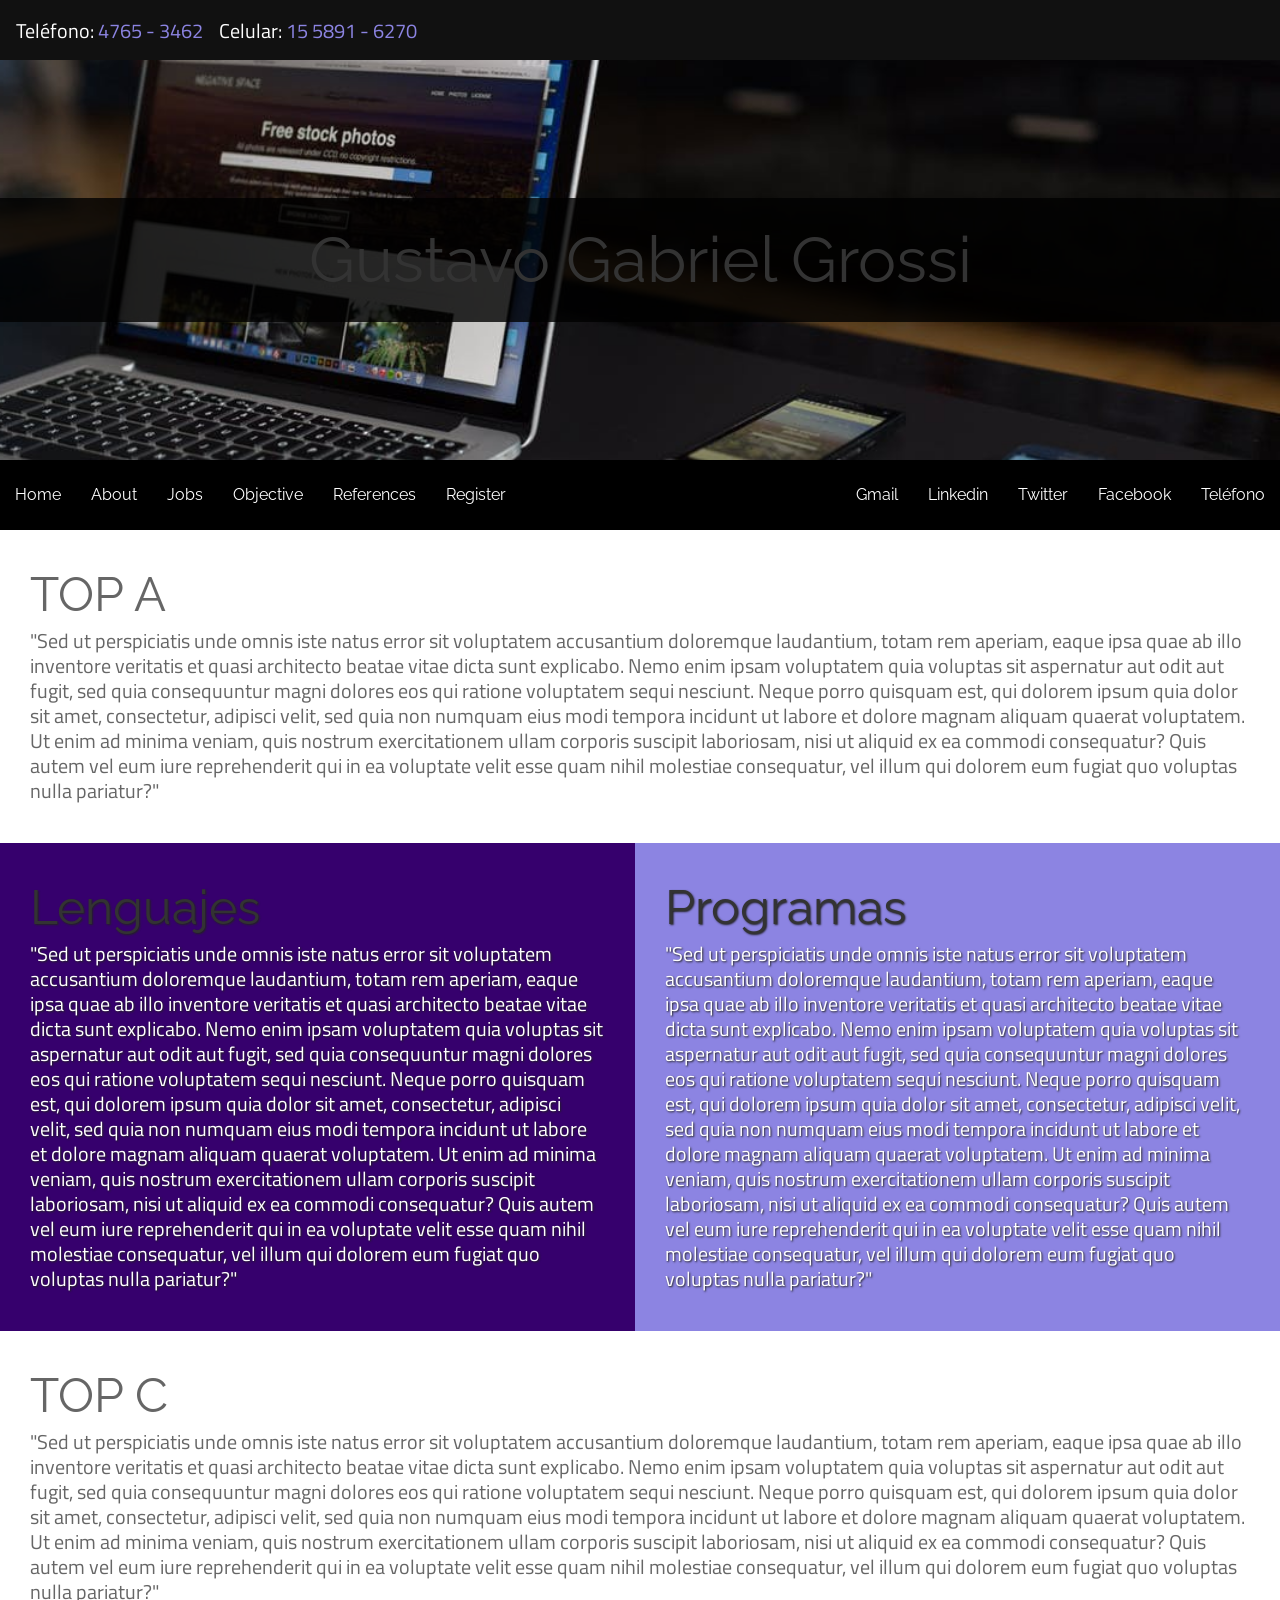
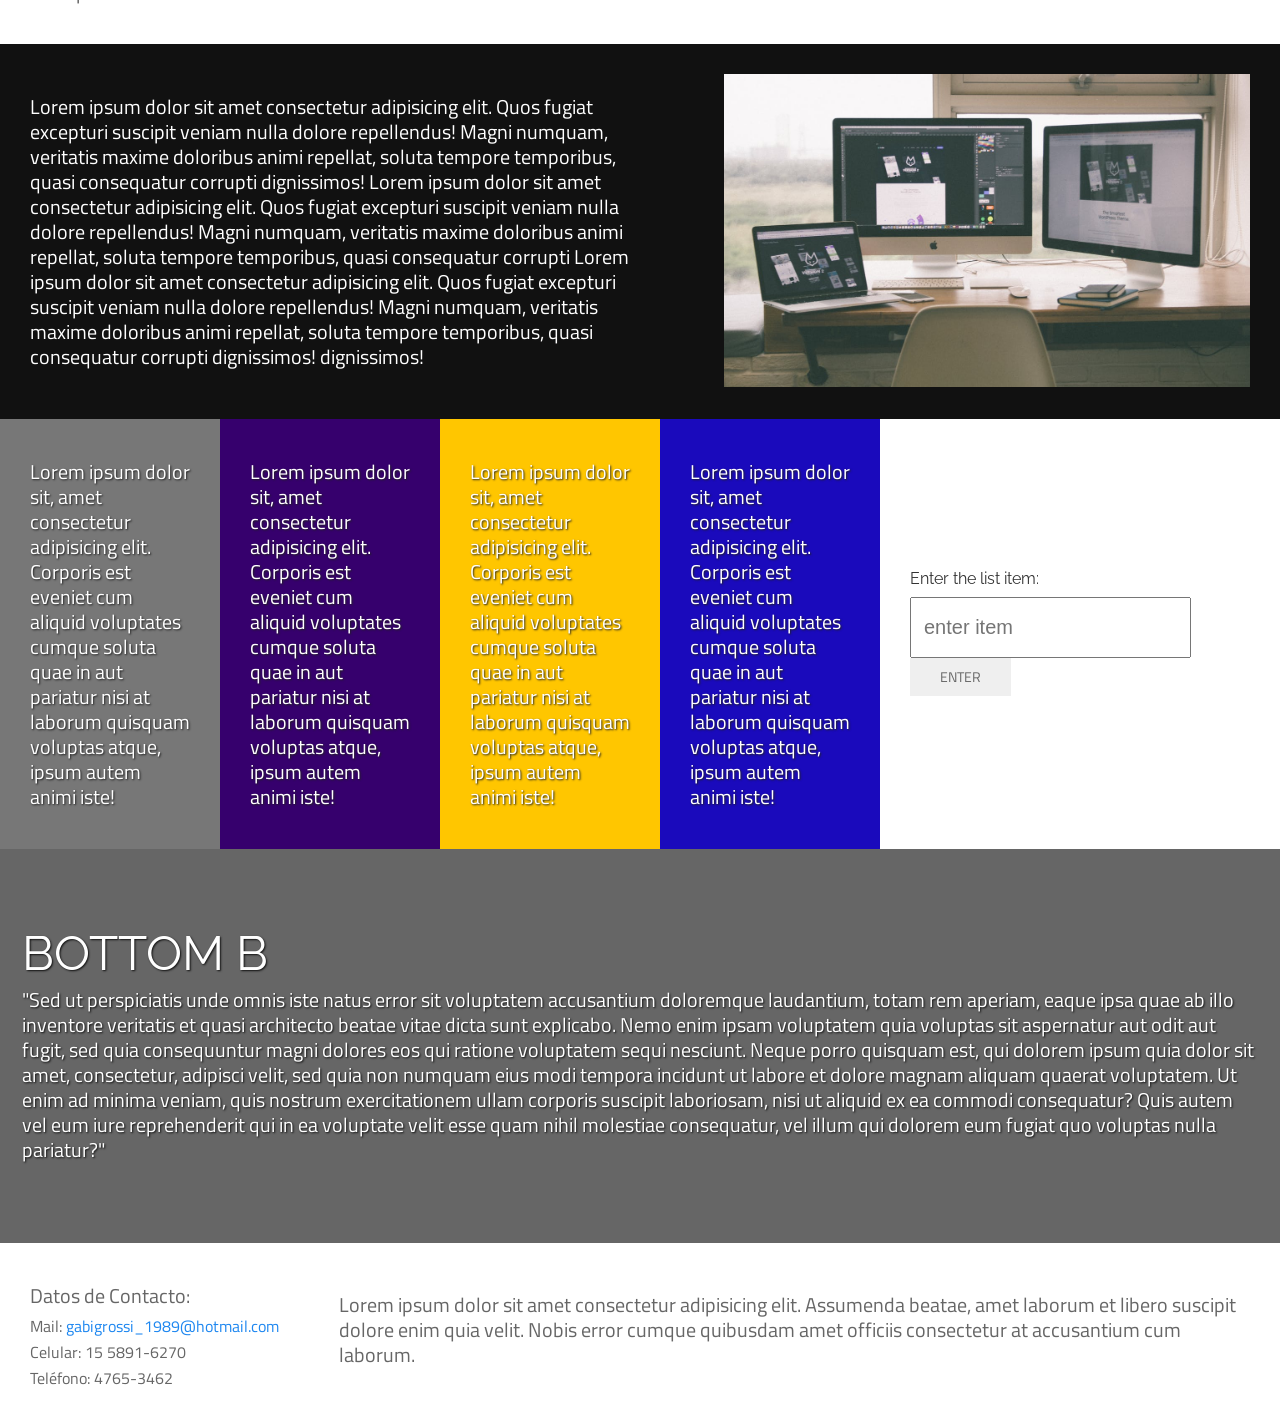
==== commit 336cdaab: "update this file" ====
--- a/html/index.html
+++ b/html/index.html
@@ -146,6 +146,17 @@
                         Lorem ipsum dolor sit, amet consectetur adipisicing elit. Corporis est eveniet cum aliquid voluptates cumque soluta quae in aut pariatur nisi at laborum quisquam voluptas atque, ipsum autem animi iste!
                     </p>
                 </div>
+                <div class="uk-margin-top flex flex-middle">
+                    <div>
+                        <h3>Enter the list item:</h3>
+                        <form class="uk-form uk-margin-small-top">
+                            <input class="uk-form-large" type="text" id="input" placeholder="enter item" />
+                            <button class="uk-button" type="button" id="enter">Enter</button>
+                        </form>
+                        <ul id="ul" class="uk-list uk-list-line uk-margin-top">
+                        </ul>
+                    </div>
+                </div>
             </div>
         </section>
         <section id="bottom-b" class="full-container" style="background-image: url('../image/facebook-login-office-laptop-business-162622.jpeg'); background-attachment: fixed; background-position: 50% 50%; background-size: cover; background-repeat: no-repeat;">
@@ -173,8 +184,9 @@
             </section>
         </footer>
     </div>
-    <script src="../js/uikit.min.js"></script>
-    <script src="../js/uikit-icons.min.js"></script>
+    <script type="text/javascript" src="../js/uikit.min.js"></script>
+    <script type="text/javascript" src="../js/uikit-icons.min.js"></script>
+    <script type="text/javascript" src="../js/custom.js"></script>
 </body>
 
 </html>
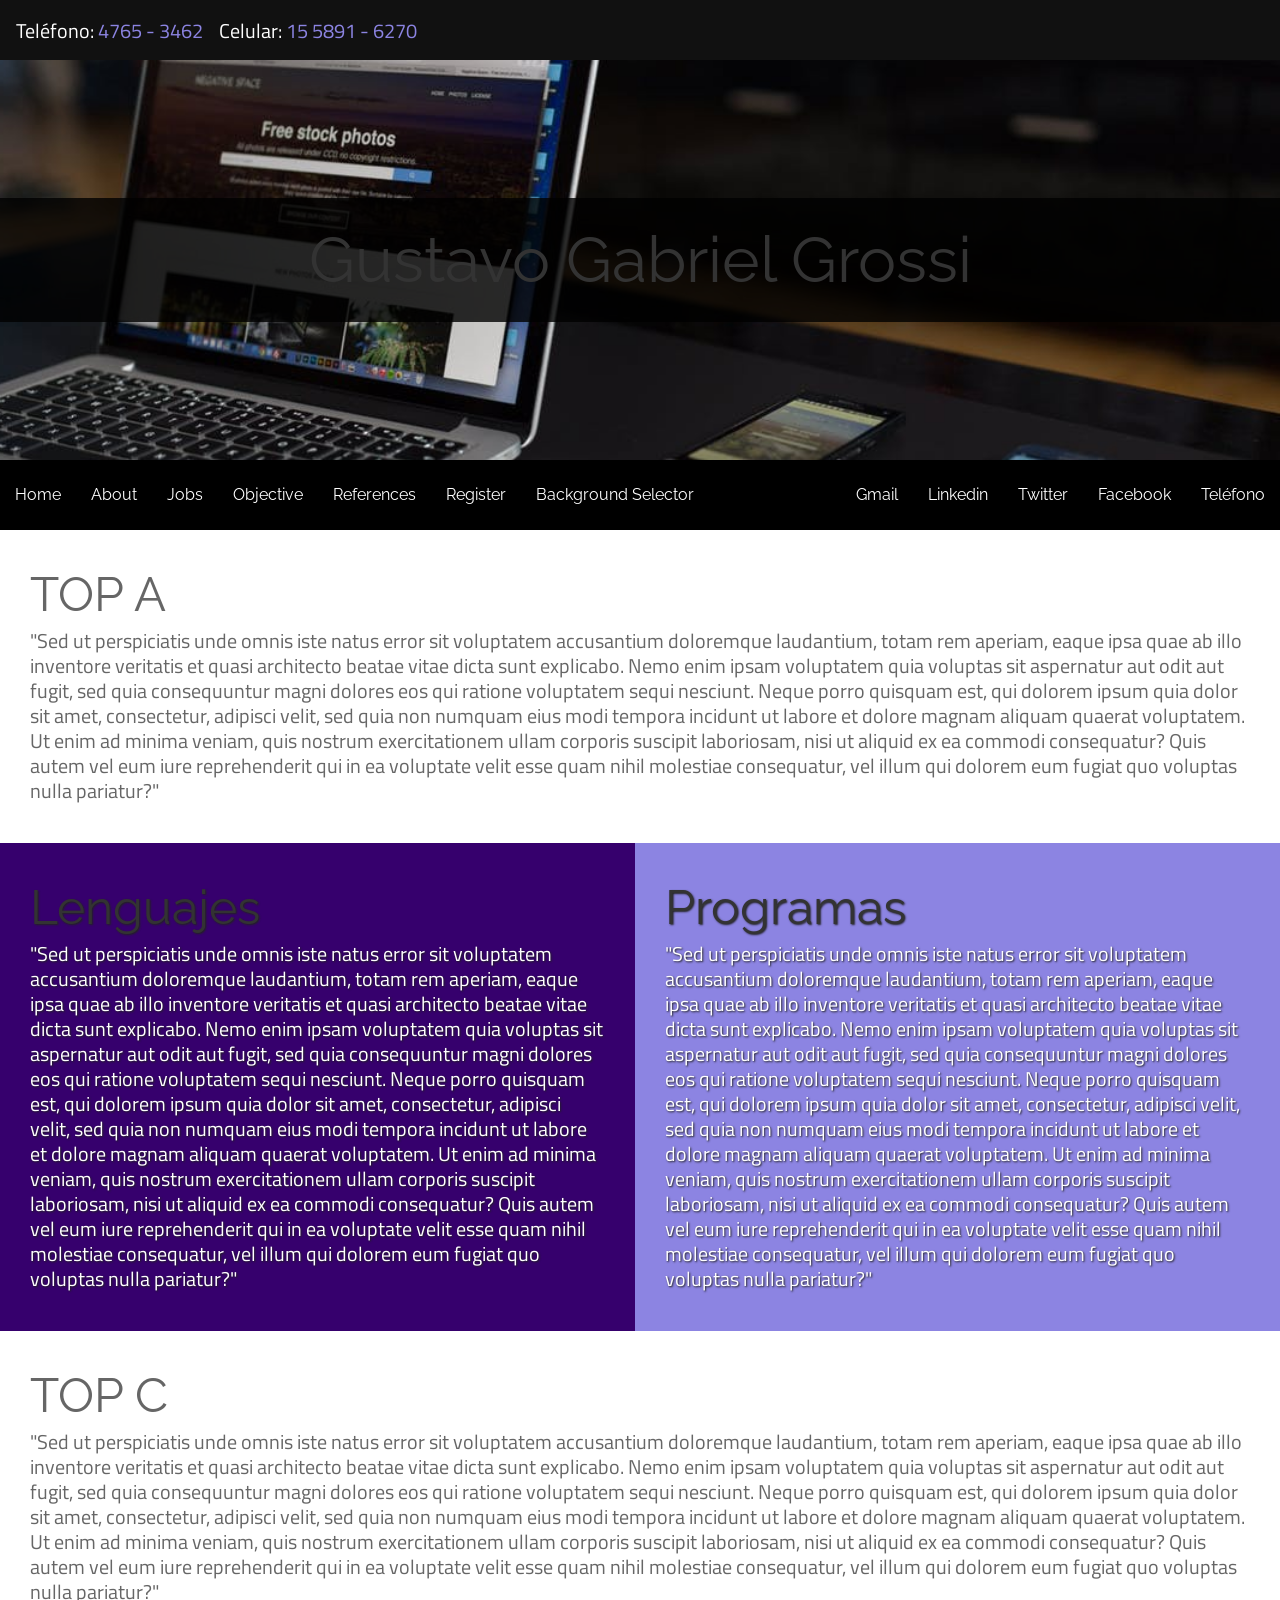
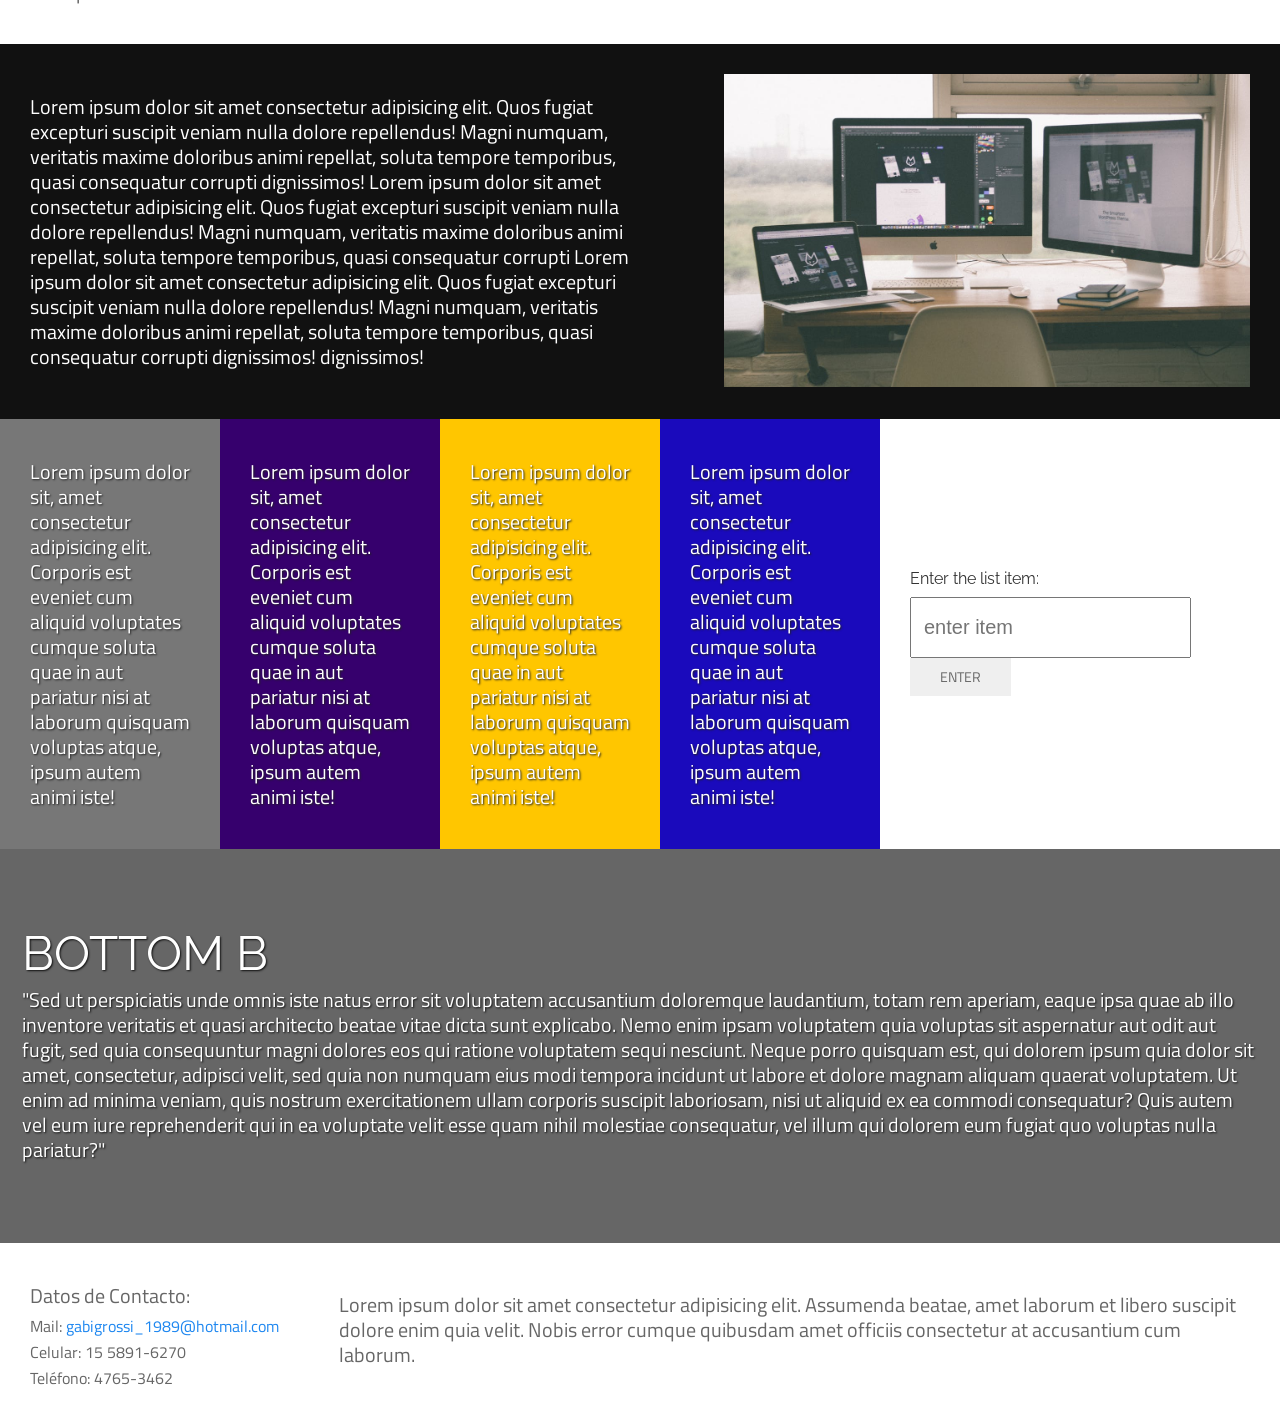
==== commit 51db788d: "Update Changes" ====
--- a/html/index.html
+++ b/html/index.html
@@ -52,6 +52,9 @@
                 <li>
                     <a href="register.html">Register</a>
                 </li>
+                <li>
+                    <a href="background-selector.html">Background Selector</a>
+                </li>
             </ul>
             <ul class="navbar-content">
                 <li>
@@ -69,9 +72,7 @@
                 <li>
                     <a href="#">Gmail</a>
                 </li>
-
             </ul>
-
         </nav>
     </header>
 
--- a/css/default.css
+++ b/css/default.css
@@ -660,6 +660,29 @@
     width: 100%;
 }
 
+#body {
+    background: linear-gradient(to right, red, yellow);
+}
+
+#body>div {
+    height: 100vh;
+}
+
+#body * {
+    color: rgba(0, 0, 0, 0.5);
+}
+
+#volverAlInicio {
+    position: fixed;
+    bottom: 10%;
+    left: 5%;
+}
+
+#volverAlInicio.uk-button {
+    box-shadow: 1px 2px 5px #222;
+    color: #fff;
+}
+
 
 /* -------- 4. MEDIAQUERY -------- */
 
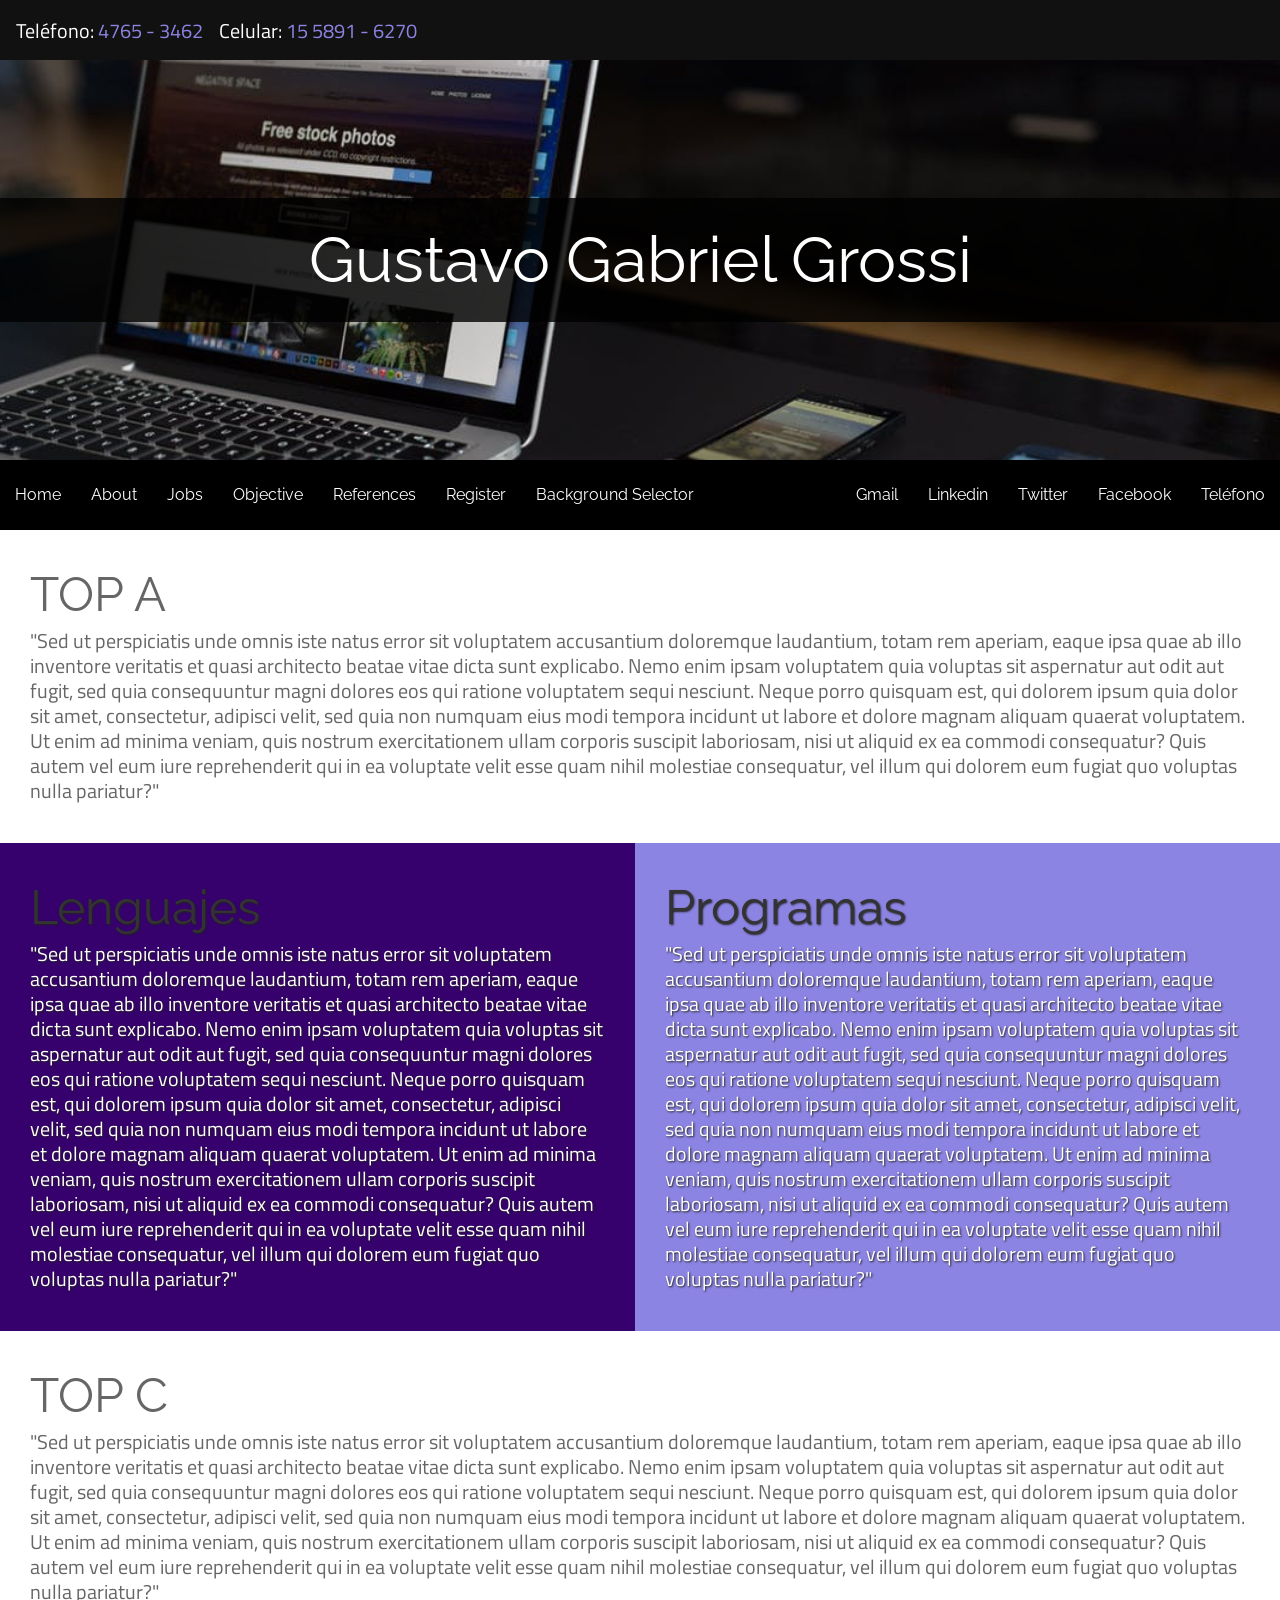
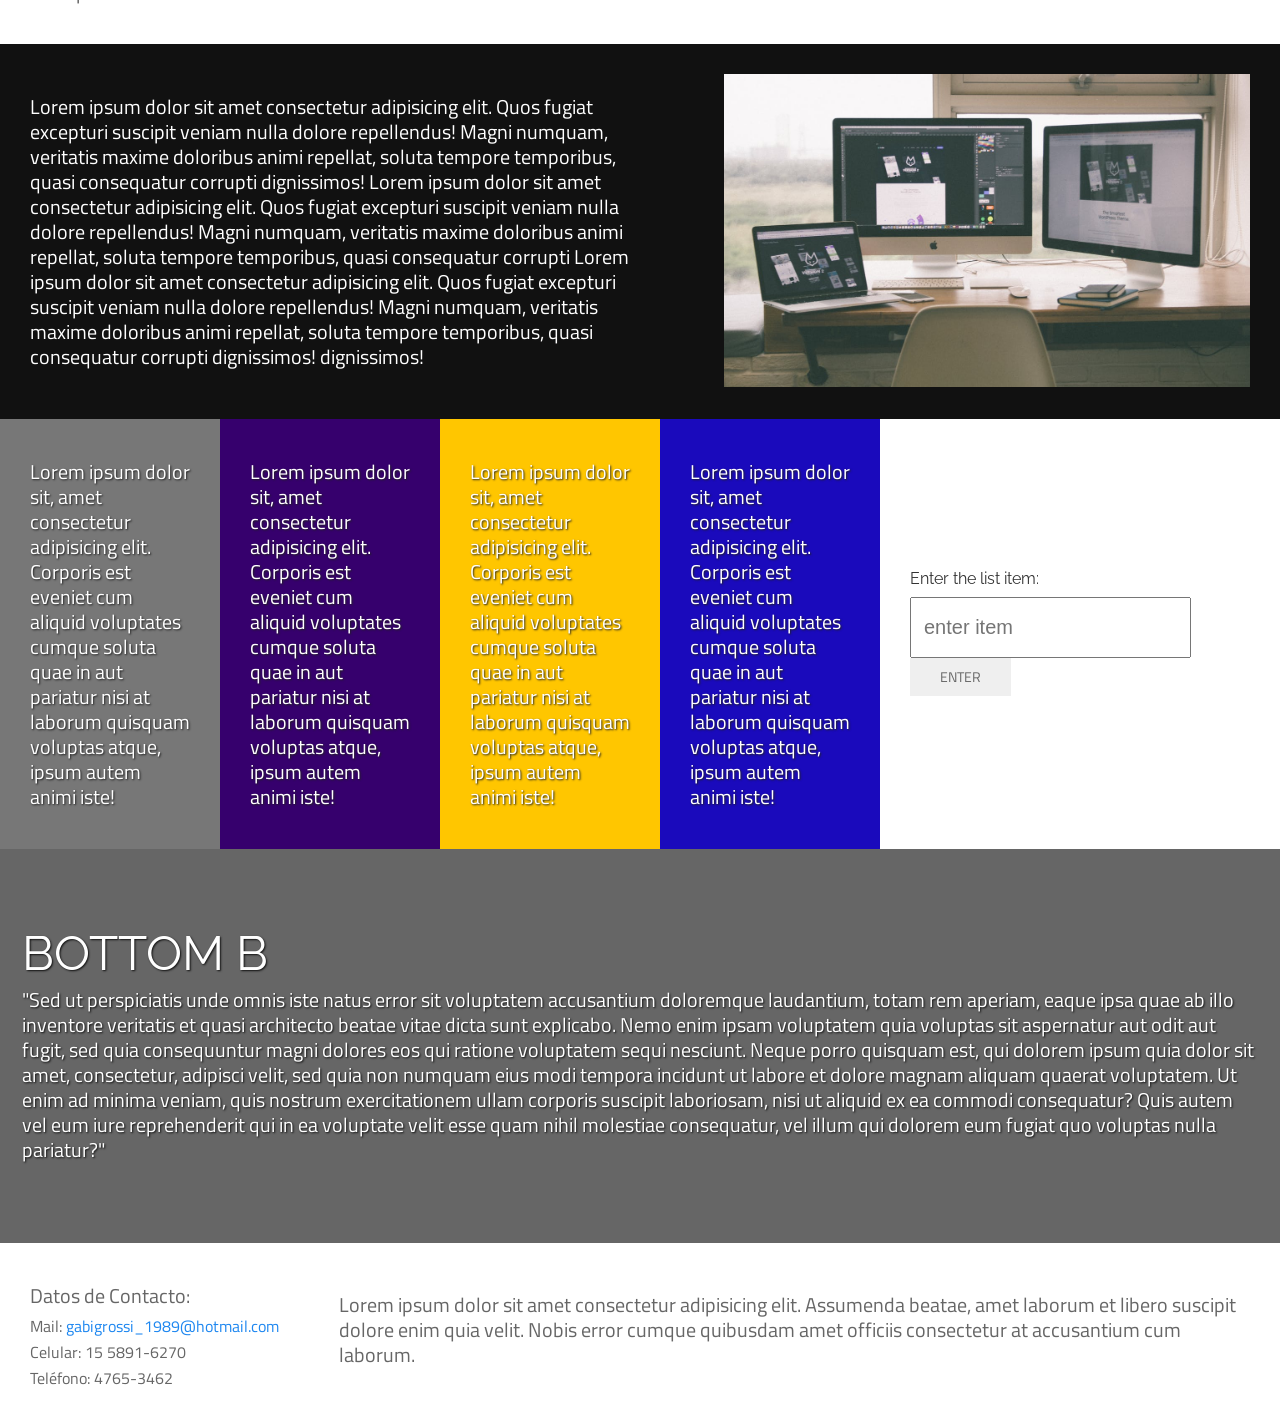
==== commit 86f64734: "Proyecto Robo-Friends" ====
--- a/html/index.html
+++ b/html/index.html
@@ -29,7 +29,7 @@
         </section>
         <div id="header-img">
             <div id="header-text">
-                <h1 class="text-center">Gustavo Gabriel Grossi</h1>
+                <h1 class="text-center" style="color:white;">Gustavo Gabriel Grossi</h1>
             </div>
         </div>
         <nav id="nav">
